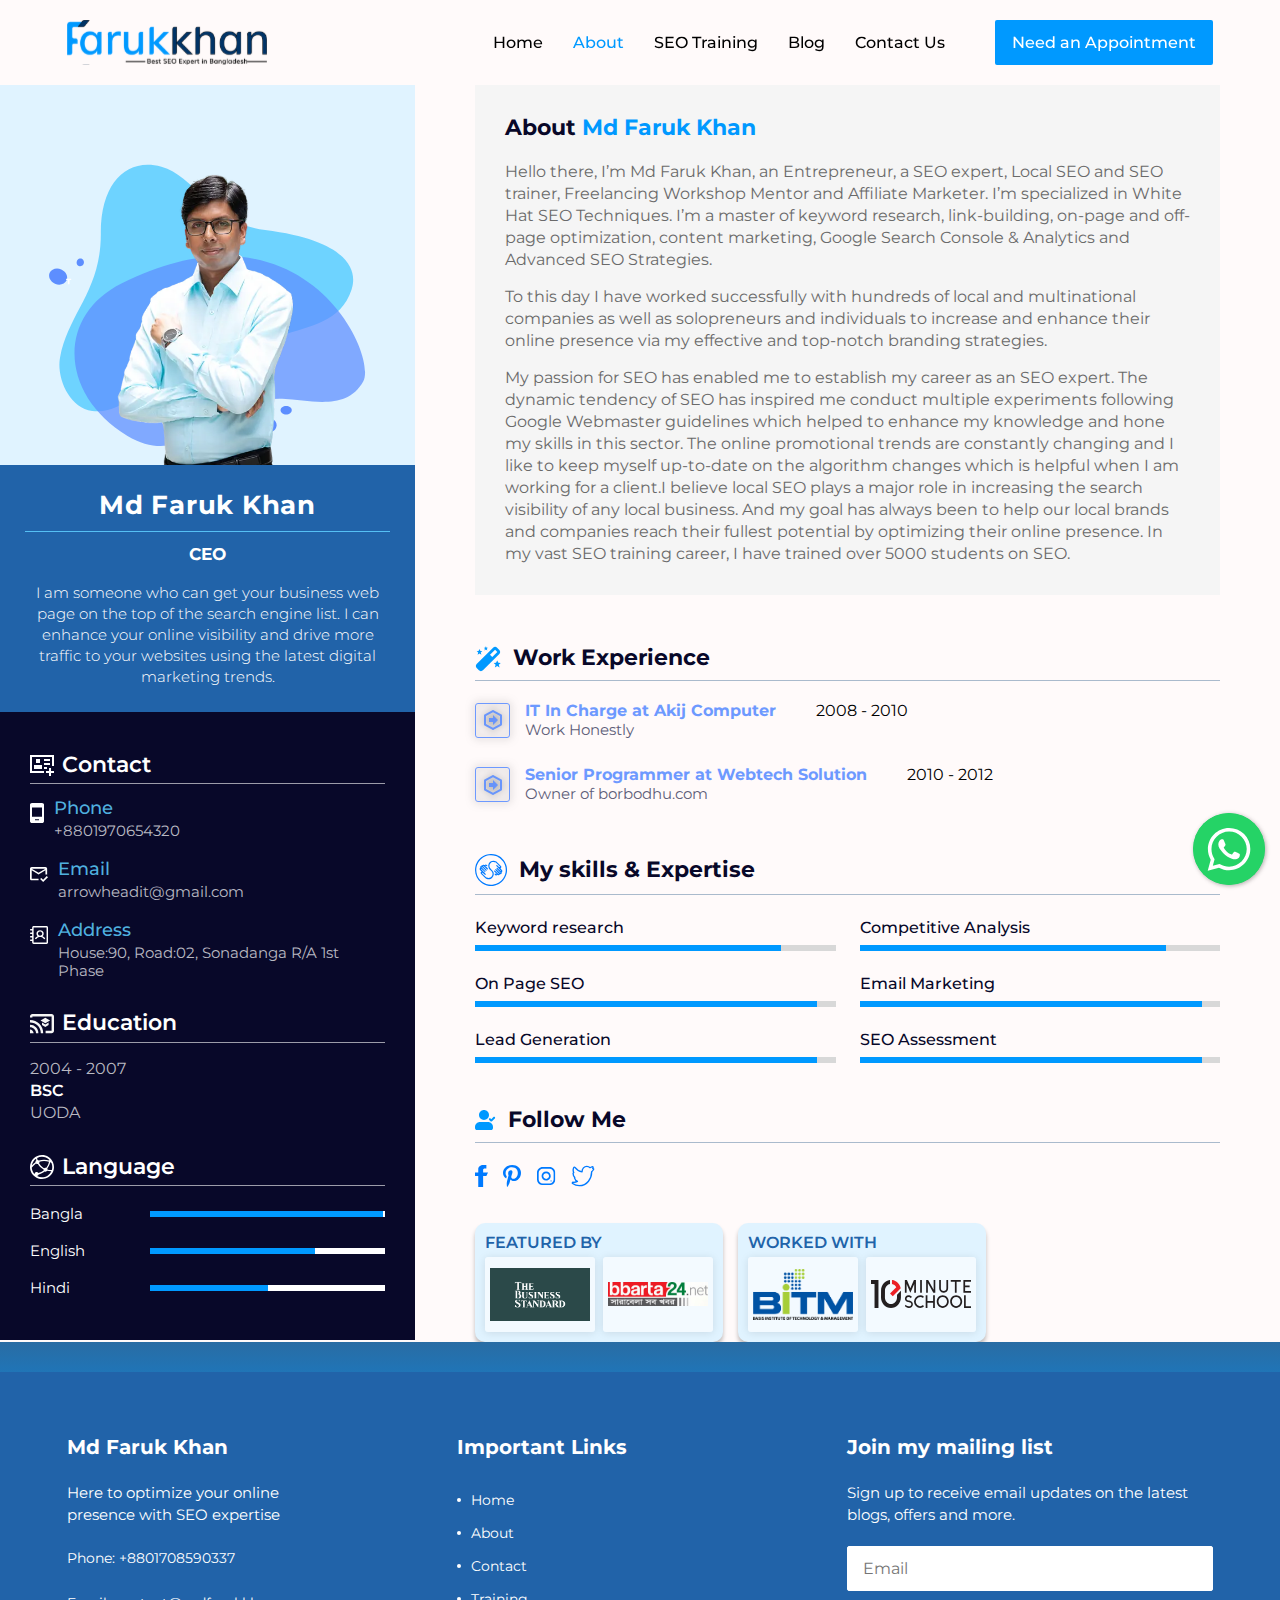
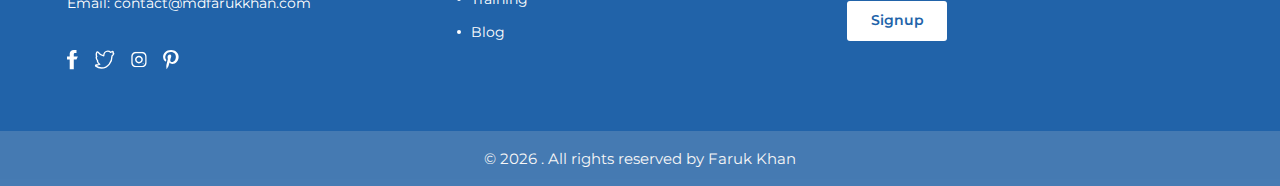
==== about.html @ cce29dbf "add new page" ====
<!DOCTYPE html>
<html lang="en">
  <head>
    <meta charset="UTF-8" />
    <meta http-equiv="X-UA-Compatible" content="IE=edge" />
    <meta name="viewport" content="width=device-width, initial-scale=1.0" />
    <title>About us</title>
    <link rel="icon" type="image/x-icon" href="assets/images/favicon.ico" />
    <link rel="stylesheet" href="assets/css/bootstrap.min.css" />
    <link rel="stylesheet" href="assets/css/slick.css" />
    <link rel="stylesheet" href="assets/css/floating-wpp.min.css" />
    <link rel="stylesheet" href="assets/css/magnific-popup.css" />
    <link rel="stylesheet" href="assets/css/style.css" />
  </head>
  <body>
    <!-- header-area  -->
    <header class="header-area header-area2">
      <div class="container">
        <div class="row align-items-center">
          <div class="col-lg-3 col-5">
            <a href="index.html" class="logo">
              <img src="assets/images/logo.svg" alt="logo" />
            </a>
          </div>
          <div class="col-lg-9 responsive-menu">
            <ul class="mainmenu d-flex align-items-center justify-content-end">
              <li>
                <a href="index.html">Home</a>
              </li>
              <li>
                <a class="active" href="about.html">About</a>
              </li>
              <li>
                <a href="training.html">SEO Training</a>
              </li>
              <li>
                <a href="blog.html">Blog</a>
              </li>
              <li>
                <a href="contact.html">Contact Us</a>
              </li>
              <li class="d-none d-lg-block">
                <a
                  class="appointment-btn"
                  data-bs-toggle="modal"
                  href="#contactForm"
                >
                  Need an Appointment</a
                >
              </li>
            </ul>
          </div>
          <div class="col-7 d-block d-lg-none text-right">
            <div class="apoinment">
              <a
                class="appointment-btn"
                data-bs-toggle="modal"
                href="#contactForm"
              >
                Appointment
              </a>
              <ul class="menu-trigger">
                <li></li>
                <li></li>
                <li></li>
              </ul>
            </div>
          </div>
        </div>
      </div>
    </header>
    <div class="about-area">
      <div class="about-sidebar">
        <div class="about-image">
          <img
            class="image"
            src="assets/images/seo-expert-md-faruk-khan.webp"
            alt="Md Faruk Khan"
          />
          <img class="shape" src="assets/images/shape/about.svg" alt="about" />
        </div>
        <div class="about-info">
          <h2 class="title">Md Faruk Khan</h2>
          <span class="dasignation">CEO</span>
          <p>
            I am someone who can get your business web page on the top of the
            search engine list. I can enhance your online visibility and drive
            more traffic to your websites using the latest digital marketing
            trends.
          </p>
        </div>
        <div class="about-information">
          <h3 class="title">
            <img src="assets/images/icons/about/contact.svg" alt="contact" />
            Contact
          </h3>
          <ul class="contact-info">
            <li>
              <span class="icon">
                <img src="assets/images/icons/about/phone.svg" alt="phone" />
              </span>
              <span class="content">
                <span class="name">Phone</span>
                <span class="value">+8801970654320</span>
              </span>
            </li>
            <li>
              <span class="icon">
                <img src="assets/images/icons/about/email.svg" alt="email" />
              </span>
              <span class="content">
                <span class="name">Email</span>
                <span class="value">arrowheadit@gmail.com</span>
              </span>
            </li>
            <li>
              <span class="icon">
                <img
                  src="assets/images/icons/about/address.svg"
                  alt="address"
                />
              </span>
              <span class="content">
                <span class="name">Address</span>
                <span class="value">
                  House:90, Road:02, Sonadanga R/A 1st Phase
                </span>
              </span>
            </li>
          </ul>
          <h3 class="title">
            <img
              src="assets/images/icons/about/education.svg"
              alt="Education"
            />
            Education
          </h3>
          <ul class="education-items">
            <li>
              <span>2004 - 2007</span>
              <span class="label">BSC</span>
              <span>UODA</span>
            </li>
          </ul>
          <h3 class="title">
            <img src="assets/images/icons/about/language.svg" alt="Language" />
            Language
          </h3>
          <ul class="language-items">
            <li>
              <span class="label">Bangla</span>
              <div class="lang-progress-wrap">
                <div class="lang-progress" style="width: 99%"></div>
              </div>
            </li>
            <li>
              <span class="label">English</span>
              <div class="lang-progress-wrap">
                <div class="lang-progress" style="width: 70%"></div>
              </div>
            </li>
            <li>
              <span class="label">Hindi</span>
              <div class="lang-progress-wrap">
                <div class="lang-progress" style="width: 50%"></div>
              </div>
            </li>
          </ul>
        </div>
      </div>
      <div class="about-container">
        <div class="about-wrapper">
          <h1 class="title"><span>About</span> Md Faruk Khan</h1>
          <p>
            Hello there, I’m Md Faruk Khan, an Entrepreneur, a SEO expert, Local
            SEO and SEO trainer, Freelancing Workshop Mentor and Affiliate
            Marketer. I’m specialized in White Hat SEO Techniques. I’m a master
            of keyword research, link-building, on-page and off-page
            optimization, content marketing, Google Search Console & Analytics
            and Advanced SEO Strategies.
          </p>
          <p>
            To this day I have worked successfully with hundreds of local and
            multinational companies as well as solopreneurs and individuals to
            increase and enhance their online presence via my effective and
            top-notch branding strategies.
          </p>
          <p>
            My passion for SEO has enabled me to establish my career as an SEO
            expert. The dynamic tendency of SEO has inspired me conduct multiple
            experiments following Google Webmaster guidelines which helped to
            enhance my knowledge and hone my skills in this sector. The online
            promotional trends are constantly changing and I like to keep myself
            up-to-date on the algorithm changes which is helpful when I am
            working for a client.I believe local SEO plays a major role in
            increasing the search visibility of any local business. And my goal
            has always been to help our local brands and companies reach their
            fullest potential by optimizing their online presence. In my vast
            SEO training career, I have trained over 5000 students on SEO.
          </p>
        </div>
        <h3 class="about-title">
          <img
            src="assets/images/icons/about/experiance.svg"
            alt="Work Experience"
            class="icon"
          />
          Work Experience
        </h3>
        <ul class="expricence-items">
          <li>
            <span class="icon">
              <img src="assets/images/icons/about/exp.svg" alt="" />
            </span>
            <div class="content">
              <h4 class="title">
                IT In Charge at Akij Computer
                <span class="period">2008 - 2010</span>
              </h4>
              <p>Work Honestly</p>
            </div>
          </li>
          <li>
            <span class="icon">
              <img src="assets/images/icons/about/exp.svg" alt="" />
            </span>
            <div class="content">
              <h4 class="title">
                Senior Programmer at Webtech Solution
                <span class="period">2010 - 2012</span>
              </h4>
              <p>Owner of borbodhu.com</p>
            </div>
          </li>
        </ul>
        <h3 class="about-title">
          <img
            src="assets/images/icons/about/skills.svg"
            alt="skills"
            class="icon"
          />
          My skills & Expertise
        </h3>
        <div class="row">
          <div class="col-md-6 col-12">
            <div class="skill-wrap">
              <span class="label">Keyword research</span>
              <div class="lang-progress-wrap">
                <div class="lang-progress" style="width: 85%"></div>
              </div>
            </div>
            <div class="skill-wrap">
              <span class="label">On Page SEO</span>
              <div class="lang-progress-wrap">
                <div class="lang-progress" style="width: 95%"></div>
              </div>
            </div>
            <div class="skill-wrap">
              <span class="label">Lead Generation</span>
              <div class="lang-progress-wrap">
                <div class="lang-progress" style="width: 95%"></div>
              </div>
            </div>
          </div>
          <div class="col-md-6 col-12">
            <div class="skill-wrap">
              <span class="label">Competitive Analysis</span>
              <div class="lang-progress-wrap">
                <div class="lang-progress" style="width: 85%"></div>
              </div>
            </div>
            <div class="skill-wrap">
              <span class="label">Email Marketing</span>
              <div class="lang-progress-wrap">
                <div class="lang-progress" style="width: 95%"></div>
              </div>
            </div>
            <div class="skill-wrap">
              <span class="label">SEO Assessment</span>
              <div class="lang-progress-wrap">
                <div class="lang-progress" style="width: 95%"></div>
              </div>
            </div>
          </div>
        </div>
        <h3 class="about-title mt-4">
          <img
            src="assets/images/icons/about/follow.svg"
            alt="Follow Me"
            class="icon"
          />
          Follow Me
        </h3>
        <ul class="follow-about">
          <li>
            <a href="#" target="_blank">
              <img
                src="assets/images/icons/about/facebook.svg"
                alt="facebook"
              />
            </a>
          </li>
          <li>
            <a href="#" target="_blank">
              <img
                src="assets/images/icons/about/pintarest.svg"
                alt="pintarest"
              />
            </a>
          </li>
          <li>
            <a href="#" target="_blank">
              <img
                src="assets/images/icons/about/instagram.svg"
                alt="instagram"
              />
            </a>
          </li>
          <li>
            <a href="#" target="_blank">
              <img src="assets/images/icons/about/twitter.svg" alt="twitter" />
            </a>
          </li>
        </ul>
        <div class="featured-wrapper">
          <div class="featured-wrap">
            <h3 class="title">Featured By</h3>
            <ul class="featured-items">
              <li>
                <a href="#" target="_blank">
                  <img src="assets/images/business.png" alt="business" />
                </a>
              </li>
              <li>
                <a href="#" target="_blank">
                  <img src="assets/images/bbarta24.png" alt="bbarta24" />
                </a>
              </li>
            </ul>
          </div>
          <div class="featured-wrap">
            <h3 class="title">Worked with</h3>
            <ul class="featured-items">
              <li>
                <a href="#" target="_blank">
                  <img src="assets/images/bitm.png" alt="bitm" />
                </a>
              </li>
              <li>
                <a href="#" target="_blank">
                  <img
                    src="assets/images/10mslogo-svg.svg"
                    alt="10 minute schools"
                  />
                </a>
              </li>
            </ul>
          </div>
        </div>
      </div>
    </div>
    <footer class="footer-area">
      <div class="footer-top-area">
        <div class="container">
          <div class="row">
            <div class="col-lg-4 col-md-6 col-12">
              <h3 class="footer-title">Md Faruk Khan</h3>
              <p class="footer-text">
                Here to optimize your online <br />
                presence with SEO expertise
              </p>
              <ul class="contact-info">
                <li><a href="tel:+8801708590337">Phone: +8801708590337</a></li>
                <li>
                  <a href="mailto:contact@mdfarukkhan.com"
                    >Email: contact@mdfarukkhan.com</a
                  >
                </li>
              </ul>
              <ul class="social-media-btns">
                <li>
                  <a href="#" target="_blank">
                    <img
                      src="assets/images/icons/facebook.svg"
                      alt="facebook"
                    />
                  </a>
                </li>
                <li>
                  <a href="#" target="_blank">
                    <img src="assets/images/icons/twitter.svg" alt="twitter" />
                  </a>
                </li>
                <li>
                  <a href="#" target="_blank">
                    <img
                      src="assets/images/icons/instagram.svg"
                      alt="instagram"
                    />
                  </a>
                </li>
                <li>
                  <a href="#" target="_blank">
                    <img
                      src="assets/images/icons/pintarest.svg"
                      alt="pintarest"
                    />
                  </a>
                </li>
              </ul>
            </div>
            <div class="col-lg-4 col-md-6 col-12">
              <h3 class="footer-title">Important Links</h3>
              <ul class="footer-menu">
                <li><a href="#">Home</a></li>
                <li><a href="#">About</a></li>
                <li><a href="#">Contact</a></li>
                <li><a href="#">Training </a></li>
                <li><a href="#"> Blog</a></li>
              </ul>
            </div>
            <div class="col-lg-4 col-md-6 col-12">
              <h3 class="footer-title">Join my mailing list</h3>
              <p class="footer-text">
                Sign up to receive email updates on the latest blogs, offers and
                more.
              </p>
              <form class="footer-form">
                <input type="text" placeholder="Email" />
                <button>signup</button>
              </form>
            </div>
          </div>
        </div>
      </div>
      <div class="footer-bottom-area">
        <div class="container">
          <p class="copyright">
            &copy;
            <script>
              document.write(new Date().getFullYear());
            </script>
            . All rights reserved by Faruk Khan
          </p>
        </div>
      </div>
    </footer>

    <div
      class="modal fade contact-modal"
      id="contactForm"
      tabindex="-1"
      aria-hidden="true"
    >
      <div class="modal-dialog modal-dialog-centered">
        <div class="modal-content">
          <h2 class="modal-title">
            <span class="title">
              <img src="assets/images/icons/contact.svg" alt="contact" />
              Contact With Me
            </span>
            <span class="modal-close">
              <img
                data-bs-dismiss="modal"
                src="assets/images/close.svg"
                alt="close"
              />
            </span>
          </h2>
          <div class="modal-body">
            <div class="row">
              <div class="col-md-6 col-12 col-xl-5">
                <div class="contact-img">
                  <img src="assets/images/contact.webp" alt="contact" />
                </div>
              </div>
              <div class="col-md-6 col-xl-7 col-12">
                <form id="contact_form">
                  <div class="row">
                    <div class="col-md-6 col-12">
                      <div class="input-style">
                        <label for="name">YOUR NAME</label>
                        <input
                          type="text"
                          placeholder="Name"
                          id="name"
                          name="name"
                        />
                      </div>
                    </div>
                    <div class="col-md-6 col-12">
                      <div class="input-style">
                        <label for="email">YOUR Email</label>
                        <input
                          type="email"
                          placeholder="Email"
                          id="email"
                          name="email"
                        />
                      </div>
                    </div>
                    <div class="col-md-6 col-12">
                      <div class="input-style">
                        <label for="phone">Phone</label>
                        <input
                          type="tel"
                          placeholder="Phone"
                          id="phone"
                          name="phone"
                        />
                      </div>
                    </div>
                    <div class="col-md-6 col-12">
                      <div class="input-style">
                        <label for="website">Website</label>
                        <input
                          type="url"
                          placeholder="Url"
                          id="website"
                          name="website"
                        />
                      </div>
                    </div>
                  </div>
                  <div class="input-style">
                    <label for="message">Message</label>
                    <textarea
                      name="message"
                      id="message"
                      cols="30"
                      rows="10"
                      placeholder="Message"
                    ></textarea>
                  </div>
                  <button class="submit-btn">
                    Send message
                    <svg
                      width="22"
                      height="22"
                      viewBox="0 0 22 22"
                      fill="none"
                      xmlns="http://www.w3.org/2000/svg"
                    >
                      <path
                        d="M4.79688 11.0786H16.9966"
                        stroke="white"
                        stroke-width="1.74281"
                        stroke-linecap="round"
                        stroke-linejoin="round"
                      />
                      <path
                        d="M10.897 4.97852L16.9968 11.0784L10.897 17.1782"
                        stroke="white"
                        stroke-width="1.74281"
                        stroke-linecap="round"
                        stroke-linejoin="round"
                      />
                    </svg>
                  </button>
                </form>
              </div>
            </div>
          </div>
        </div>
      </div>
    </div>
    <div id="myWhatsapp"></div>

    <script src="assets/js/jquery.min.js"></script>
    <script src="assets/js/bootstrap.bundle.min.js"></script>
    <script src="assets/js/slick.min.js"></script>
    <script src="assets/js/typed.min.js"></script>
    <script src="assets/js/floating-wpp.min.js"></script>
    <script src="assets/js/jquery.validate.min.js"></script>
    <script src="assets/js/magnific-popup.min.js"></script>
    <script src="assets/js/script.js"></script>
    <script>
      $("#myWhatsapp").floatingWhatsApp({
        phone: "+8801924529876",
        popupMessage: "Hello, how can we help you?",
        showPopup: true,
        position: "right",
        zIndex: 15,
      });
      $(function () {
        $(".hero-wrap .title").typed({
          strings: [
            "White Hat SEO Expert in Bangladesh",
            "Best SEO Expert in Bangladesh",
            "Organic SEO Expert in Bangladesh",
          ],
          typeSpeed: 50,
          loop: true,
          backDelay: 700,
          showCursor: false,
        });
      });
      $(".brand-active").slick({
        dots: false,
        infinite: true,
        speed: 300,
        slidesToShow: 5,
        slidesToScroll: 5,
        arrows: true,
        prevArrow:
          '<span class="arrow prev-arrow"><img src="assets/images/icons/prev.svg" alt="prev"></span>',
        nextArrow:
          '<span class="arrow next-arrow"><img src="assets/images/icons/next.svg" alt="next"> </span>',
        responsive: [
          {
            breakpoint: 1024,
            settings: {
              slidesToShow: 4,
              slidesToScroll: 4,
              infinite: true,
            },
          },
          {
            breakpoint: 600,
            settings: {
              slidesToShow: 3,
              slidesToScroll: 3,
            },
          },
          {
            breakpoint: 480,
            settings: {
              slidesToShow: 2,
              slidesToScroll: 2,
            },
          },
        ],
      });
      $(".testmonial-active").slick({
        dots: true,
        infinite: true,
        speed: 300,
        slidesToShow: 3,
        slidesToScroll: 3,
        arrows: false,
        prevArrow:
          '<span class="arrow prev-arrow"><img src="assets/images/icons/prev.svg" alt="prev"></span>',
        nextArrow:
          '<span class="arrow next-arrow"><img src="assets/images/icons/next.svg" alt="next"> </span>',
        responsive: [
          {
            breakpoint: 1024,
            settings: {
              slidesToShow: 2,
              slidesToScroll: 2,
              infinite: true,
            },
          },
          {
            breakpoint: 600,
            settings: {
              slidesToShow: 1,
              slidesToScroll: 1,
            },
          },
          {
            breakpoint: 480,
            settings: {
              slidesToShow: 1,
              slidesToScroll: 1,
            },
          },
        ],
      });
      $(".popup-video").magnificPopup({
        disableOn: 700,
        type: "iframe",
        mainClass: "mfp-fade",
        removalDelay: 160,
        preloader: false,

        fixedContentPos: false,
      });

      $("#contact_form").validate({
        errorElement: "span",
        errorClass: "error-message",
        rules: {
          phone: "required",
          name: "required",
          message: "required",
          website: {
            required: true,
            url: true,
          },
          email: {
            required: true,
            email: true,
          },
        },
        messages: {
          phone: "Phone can not be empty",
          email: "Email can not be empty",
          name: "Full Name can not be empty",
          message: "Message can not be empty",
          website: {
            required: "Url can not be empty",
            url: "Url must be valid url",
          },
        },
      });
    </script>
  </body>
</html>
---- assets/css/floating-wpp.min.css ----
.floating-wpp{position:fixed;bottom:15px;left:15px;font-size:14px;transition:bottom .2s}.floating-wpp .floating-wpp-button{position:relative;border-radius:50%;box-shadow:1px 1px 4px rgba(60,60,60,.4);transition:box-shadow .2s;cursor:pointer;overflow:hidden}.floating-wpp .floating-wpp-button img,.floating-wpp .floating-wpp-button svg{position:absolute;width:100%;height:auto;object-fit:cover;top:50%;left:50%;transform:translate3d(-50%,-50%,0);border-radius:50%}.floating-wpp:hover{bottom:17px}.floating-wpp:hover .floating-wpp-button{box-shadow:1px 2px 8px rgba(60,60,60,.4)}.floating-wpp .floating-wpp-popup{border-radius:6px;background-color:#E5DDD5;position:absolute;overflow:hidden;padding:0;box-shadow:1px 2px 8px rgba(60,60,60,.25);width:0;height:0;bottom:0;opacity:0;transition:bottom .1s ease-out,opacity .2s ease-out;transform-origin:bottom}.floating-wpp .floating-wpp-popup.active{padding:0 12px 12px;width:260px;height:auto;bottom:82px;opacity:1}.floating-wpp .floating-wpp-popup .floating-wpp-message{background-color:#fff;padding:8px;border-radius:0 5px 5px;box-shadow:1px 1px 1px rgba(0,0,0,.15);opacity:0;transition:opacity .2s}.floating-wpp .floating-wpp-popup.active .floating-wpp-message{opacity:1;transition-delay:.2s}.floating-wpp .floating-wpp-popup .floating-wpp-head{text-align:right;color:#fff;margin:0 -15px 10px;padding:6px 12px;display:flex;justify-content:space-between;cursor:pointer}.floating-wpp .floating-wpp-input-message{background-color:#fff;margin:10px -15px -15px;padding:0 15px;display:flex;align-items:center}.floating-wpp .floating-wpp-input-message textarea{border:1px solid #ccc;border-radius:4px;box-shadow:none;padding:8px;margin:10px 0;width:100%;max-width:100%;font-family:inherit;font-size:inherit;resize:none}.floating-wpp .floating-wpp-btn-send{margin-left:12px;font-size:0;cursor:pointer}
---- assets/css/style.css ----
@import"https://fonts.googleapis.com/css2?family=Montserrat:ital,wght@0,100;0,200;0,300;0,400;0,500;0,600;0,700;0,800;0,900;1,400;1,500;1,600&display=swap";body{font-size:16px;line-height:25px;color:#6a6a6a;font-family:"Montserrat",sans-serif;background:snow}body h1,body h2,body h3,body h4,body h5,body h6{color:#000;margin-top:0;margin-bottom:10px;font-family:"Montserrat",sans-serif}body p{margin-bottom:0}@media(min-width: 1280px){body .container{max-width:1170px}}body a,body button{transition:all .4s ease-in-out 0s;color:#000;text-decoration:none;font-family:"Montserrat",sans-serif}body a:hover,body button:hover{color:#09f}body ul{list-style:none;margin:0;padding:0}body img{max-width:100%}.header-area{position:fixed;left:0;top:0;width:100%;z-index:11;padding:30px 0px;transition:all .3s ease-in-out 0s}.header-area.header-area2{padding:20px 0px}@media(max-width: 767px){.header-area{padding:20px 0px}}.header-area.sticky{background:#fff;box-shadow:0px 2px 15px rgba(0,0,0,.2);padding:20px 0px}@media(max-width: 767px){.header-area.sticky{padding:15px 0px}}.mainmenu li{margin-right:30px}@media(max-width: 1200px){.mainmenu li{margin-right:25px}}.mainmenu li a:not(.appointment-btn){display:inline-block;font-size:16px;color:#000;font-weight:500}.mainmenu li a:not(.appointment-btn):hover,.mainmenu li a:not(.appointment-btn).active{color:#09f}.mainmenu li:last-child{margin-right:0}.appointment-btn{min-height:45px;display:inline-flex;align-items:center;justify-content:center;padding:5px 15px;background:#09f;color:#fff;font-weight:500;border-radius:2px;border:2px solid #09f;font-size:16px;margin-left:20px}@media(max-width: 991px){.appointment-btn{margin-left:0}}@media(max-width: 767px){.appointment-btn{font-size:12px;min-height:30px;line-height:18px;padding:5px 10px}}.appointment-btn:hover{color:#09f;background:rgba(0,0,0,0)}.hero-area{padding-top:160px;overflow:hidden;background:linear-gradient(0deg, rgba(193, 235, 254, 0.2), rgba(193, 235, 254, 0.2)),url("../images/hero.png") no-repeat center center/cover}.hero-wrap .subtitle{font-weight:700;font-size:35px}@media(max-width: 1200px){.hero-wrap .subtitle{font-size:30px}}.hero-wrap .subtitle span{display:block;font-size:25px;font-weight:500}@media(max-width: 1200px){.hero-wrap .subtitle span{font-size:20px}}.hero-wrap .title-wrap{min-height:42px;overflow:hidden;background:#09f;display:inline-flex;align-items:center;text-transform:uppercase;margin-bottom:25px}@media(max-width: 1200px){.hero-wrap .title-wrap{margin-bottom:20px;min-height:35px}}.hero-wrap .title{padding:5px 15px;letter-spacing:.03em;font-weight:600;font-size:28px;color:#fff;line-height:30px;margin:0}@media(max-width: 1200px){.hero-wrap .title{font-size:24px}}@media(max-width: 767px){.hero-wrap .title{font-size:16px;padding:5px 10px;line-height:24px}}.hero-wrap p{font-size:16px;line-height:25px;max-width:90%;margin-bottom:25px}@media(max-width: 1200px){.hero-wrap p{font-size:14px;line-height:23px;margin-bottom:20px}}.btn-style{display:inline-flex;align-items:center;justify-content:space-between;background:#09f;border-radius:10px;min-height:50px;min-width:200px;box-shadow:5px 6px 10px rgba(0,0,0,.8);position:relative;padding:10px 85px 10px 25px;overflow:hidden;font-size:20px;color:#fff;font-weight:600}.btn-style:hover{color:#fff}.btn-style img{position:absolute;right:-2px;top:-1px;height:51px;-o-object-fit:cover;object-fit:cover}.featured-wrapper{display:flex;flex-wrap:wrap}.featured-wrapper .featured-wrap{margin-right:15px}.featured-wrap{background:#e0f3ff;box-shadow:0px 4px 4px rgba(0,0,0,.25);border-radius:10px;padding:10px;margin-top:35px}@media(max-width: 1200px){.featured-wrap{margin-top:30px}}.featured-wrap .title{text-transform:uppercase;font-weight:600;font-size:16px;color:#2163a9;margin-bottom:5px}.featured-items{display:flex;align-items:center}.featured-items li{margin-right:8px}.featured-items li a{display:block;box-shadow:0px 1px 8px rgba(0,0,0,.1);background:rgba(0,0,0,0);background:rgba(255,255,255,.6);padding:5px;border-radius:3px}.featured-items li a img{width:100px;height:65px;-o-object-fit:contain;object-fit:contain}.featured-items li:last-child{margin-right:0}.hero-img{position:relative;z-index:1;text-align:right}@media(max-width: 991px){.hero-img{text-align:center}}.hero-img .hero-shape{position:absolute;max-width:unset;z-index:-1}@media(max-width: 767px){.hero-img .hero-shape{display:none}}.hero-img .hero-shape.shape1{left:-50px;top:-20px;-webkit-animation:topBottom 3s infinite alternate;animation:topBottom 3s infinite alternate}@media(max-width: 1400px){.hero-img .hero-shape.shape1{height:400px;top:0}}@media(max-width: 991px){.hero-img .hero-shape.shape1{left:60px}}.hero-img .hero-shape.shape2{bottom:45px;left:-10px;-webkit-animation:leftRight 2s infinite alternate;animation:leftRight 2s infinite alternate}@media(max-width: 1400px){.hero-img .hero-shape.shape2{height:300px}}@media(max-width: 1400px)and (max-width: 991px){.hero-img .hero-shape.shape2{left:40px}}.hero-img .hero-shape.shape3{left:-50px;top:20%}.hero-img .hero-shape.shape4{right:-10px;bottom:13%}@-webkit-keyframes topBottom{0%{transform:translateY(0)}100%{transform:translateY(-5px)}}@keyframes topBottom{0%{transform:translateY(0)}100%{transform:translateY(-15px)}}@-webkit-keyframes leftRight{0%{transform:translateX(0)}100%{transform:translateX(-15px)}}@keyframes leftRight{0%{transform:translateX(0)}100%{transform:translateX(-15px)}}.brands-area{padding:80px 0px}.section-title{text-align:center;text-transform:uppercase;font-weight:700;font-size:31px;margin-bottom:40px}@media(max-width: 991px){.section-title{margin-bottom:25px}}@media(max-width: 767px){.section-title{font-size:20px;line-height:26px}.section-title br{display:none}}.brand-wrap a{display:flex;align-items:center;border-radius:10px;min-height:155px;justify-content:center;padding:20px;flex-direction:column;position:relative;box-shadow:0px 1px 8px #d1d9e6;background:#fff}@media(max-width: 767px){.brand-wrap a{min-height:105px}}.brand-wrap a .name{position:absolute;left:50%;bottom:-15px;background:#c7e9ff;border-radius:10px;font-size:12px;display:flex;align-items:center;min-height:30px;max-width:85%;min-width:85%;transform:translateX(-50%);color:#0053a4;text-transform:uppercase;justify-content:center;font-weight:500}.brand-wrap a img{height:80px;-o-object-fit:contain;object-fit:contain}.brand-active .arrow{position:absolute;top:50%;transform:translateY(-50%);cursor:pointer}.brand-active .arrow.next-arrow{right:-50px}@media(max-width: 1200px){.brand-active .arrow.next-arrow{right:-35px}}@media(max-width: 767px){.brand-active .arrow.next-arrow{right:-10px}}.brand-active .arrow.prev-arrow{left:-50px}@media(max-width: 1200px){.brand-active .arrow.prev-arrow{left:-35px}}@media(max-width: 767px){.brand-active .arrow.prev-arrow{left:-10px}}.brand-active .slick-list{margin:0px -5px}.brand-active .slick-list .brand-wrap{padding:9px 8px 17px}.service-area{background:#f8f8f8;padding:80px 0px;position:relative;overflow:hidden;z-index:1}.service-area .service-shape{position:absolute;left:0;top:0;height:100%;z-index:-1}.service-area .service-shape2{position:absolute;z-index:-1;right:0;top:0}@media(max-width: 991px){.service-area .service-shape2{display:none}}.service-area p{text-align:center;font-size:16px;line-height:24px;margin-bottom:50px}@media(max-width: 991px){.service-area p{margin-bottom:30px}}@media(max-width: 767px){.service-area p{font-size:14px;line-height:22px}}.service-wrap{position:relative;margin-bottom:30px;display:block;min-height:235px;background:#effaff;border-radius:15px;box-shadow:0px 2px 10px rgba(0,0,0,.2)}.service-wrap .thumbnil{border-radius:15px;width:100%;display:none}.service-wrap .play{position:absolute;left:50%;top:50%;transform:translate(-50%, -50%)}.consultancy-area{padding:80px 0px;position:relative;z-index:1;overflow:hidden;background:#effaff}.consultancy-area .consultancy-shape{position:absolute;right:0;top:0;height:100%;z-index:-1}@media(max-width: 991px){.consultancy-area .consultancy-shape{display:none}}.consultancy-wrap .title{font-weight:700;font-size:31px;text-transform:uppercase;margin-bottom:25px}@media(max-width: 767px){.consultancy-wrap .title{font-size:20px;line-height:26px}}.consultancy-wrap .content{margin-bottom:30px;font-size:16px;line-height:24px}@media(max-width: 767px){.consultancy-wrap .content{font-size:14px;line-height:22px}}.consultancy-wrap .consultancy-item{margin-bottom:45px}@media(max-width: 767px){.consultancy-wrap .consultancy-item{margin-bottom:30px}}.consultancy-wrap .consultancy-item li{margin-bottom:10px;font-size:17px;line-height:20px;display:flex}@media(max-width: 767px){.consultancy-wrap .consultancy-item li{font-size:15px}}.consultancy-wrap .consultancy-item li::before{content:url("../images/icons/icon.svg");margin-right:5px;margin-top:1px}.consultancy-wrap .consultancy-item li:last-child{margin-bottom:0}@media(max-width: 991px){.consultancy-img{display:none}}.top-seo-area{padding:80px 0px;background:url("../images/shape/seo.png") no-repeat center center/cover}.top-seo-area .seo-title{font-size:24px;line-height:32px;margin-bottom:50px}@media(max-width: 767px){.top-seo-area .seo-title{font-size:18px;line-height:24px;margin-bottom:25px}}.top-seo-area .seo-title span{display:block;color:#4572c7;font-weight:600}.top-seo-area .subtitle{font-size:24px;line-height:32px;margin-bottom:20px}@media(max-width: 767px){.top-seo-area .subtitle{font-size:18px;line-height:24px}}.top-seo-area .subtitle span{color:#4572c7;font-weight:600}.top-seo-area .title{display:inline-flex;align-items:center;background:#effaff;box-shadow:0px 4px 4px #7acbff;border-radius:10px;justify-content:center;padding:10px 15px;text-transform:uppercase;color:#4572c7;font-weight:700;font-size:20px;margin-bottom:40px}.seo-wrap{text-align:center}.seo-wrap .seo-content{background:#effaff;box-shadow:0px 4px 4px rgba(0,0,0,.25);border-radius:10px;padding:20px;text-align:left;margin-top:35px}@media(max-width: 991px){.seo-wrap .seo-content{margin-bottom:30px}}.seo-wrap .seo-content p{font-size:14px;line-height:22px;margin-bottom:15px}.seo-wrap .seo-content p:last-child{margin-bottom:0}.seo-img img{width:100%}.client-area{background:#0469bc;padding:20px 0px}@media(max-width: 991px){.client-area{padding:20px 0px 50px}}@media(max-width: 991px){.client-area .client-img{text-align:center;margin-bottom:20px}}.client-wrap{text-align:center}.client-wrap img{height:65px}@media(max-width: 767px){.client-wrap img{height:35px}}.client-wrap .title{font-size:50px;margin:20px 0px 10px;color:#fff}@media(max-width: 767px){.client-wrap .title{font-size:30px}}.client-wrap .subtitle{text-transform:uppercase;margin-bottom:0;font-size:24px;color:#fff}@media(max-width: 767px){.client-wrap .subtitle{font-size:16px}}.hiring-area{padding:80px 0px}@media(max-width: 991px){.hiring-area .accordion{margin-bottom:25px}}@media(max-width: 991px){.hiring-info{margin-bottom:30px}}.hiring-info p{margin-bottom:20px;font-size:16px;line-height:24px}.hiring-wrap{margin-bottom:7px;background:#effaff;box-shadow:0px 4px 4px rgba(0,0,0,.25);border-radius:20px}.hiring-wrap div{padding:20px}.hiring-wrap div p{font-size:14px;line-height:18px;margin-bottom:15px}.hiring-wrap div p:last-child{margin-bottom:0}.hiring-wrap span{background:#2f73a0;border-radius:20px;min-height:40px;display:flex;align-items:center;font-weight:500;font-size:15px;line-height:24px;color:#fff;padding:5px 15px;cursor:pointer}.hiring-wrap span::before{content:"+";height:20px;width:20px;background:rgba(255,255,255,.7);border-radius:50%;display:flex;align-items:center;justify-content:center;color:#2f73a0;font-size:18px;margin-right:10px}.hiring-wrap span[aria-expanded=true]::before{content:"-"}.specialist-area{padding-top:80px;background:#effaff;overflow:hidden}.specialist-info li{margin-bottom:20px;font-size:15px;line-height:22px;display:flex}.specialist-info li::before{content:url("../images/icons/icon.svg");margin-right:8px;margin-top:4px}.specialist-info li:last-child{margin-bottom:0}.specialist-img{position:relative;z-index:1}.specialist-img .specialist-shape{max-width:unset;position:absolute;left:50%;transform:translateX(-50%);bottom:0;z-index:-1}.testmonial-area{padding:80px 0px}.testmonial-wrap{background:#c7e9ff;border-radius:10px;padding:25px}.testmonial-wrap .content{font-size:14px;line-height:20px;font-weight:400;color:#62618d;margin-bottom:30px}.testmonial-wrap .test-info{display:flex;align-items:center}.testmonial-wrap .test-info .test-img{display:block;height:55px;width:55px;background:#fff;border-radius:50%}.testmonial-wrap .test-info .test-content{padding-left:15px}.testmonial-wrap .test-info .test-content .name{font-size:20px;color:#0469bc;font-weight:500;margin-bottom:3px;line-height:24px}.testmonial-wrap .test-info .test-content span{font-size:14px;line-height:20px;color:#282828;display:block}.testmonial-active .slick-list{margin:0px -10px}.testmonial-active .slick-list .testmonial{padding:0px 10px}.testmonial-active .slick-dots{display:flex;align-items:center;justify-content:center;margin-top:30px}.testmonial-active .slick-dots li{margin:0px 3px}.testmonial-active .slick-dots li button{font-size:0px;border:none;background:#52ddff;height:10px;width:10px;border-radius:50%;padding:0}.testmonial-active .slick-dots li.slick-active button{background:#1458b3}.faq-area{background:#faf8f8;padding:80px 0px}.faq-title{border:3px solid #000;min-height:65px;display:flex;align-items:center;justify-content:center;font-weight:600;font-size:20px;position:relative;padding:10px 20px;margin-bottom:30px}.faq-title span{position:absolute;left:20px;font-size:30px;font-weight:700;text-transform:uppercase}@media(max-width: 767px){.faq-title span{display:none}}.faq-img{text-align:right;margin-top:30px}.faq-wrap{margin-bottom:10px;background:#fff}.faq-wrap div{padding:25px}@media(max-width: 767px){.faq-wrap div{padding:15px}}.faq-wrap div p{font-size:15px;line-height:24px;margin-bottom:0}@media(max-width: 767px){.faq-wrap div p{font-size:14px;line-height:22px}}.faq-wrap span{background:#2f73a0;min-height:55px;display:flex;align-items:center;font-size:18px;color:#fff;font-weight:600;padding:10px 15px;cursor:pointer}@media(max-width: 767px){.faq-wrap span{font-size:16px;line-height:20px}}.faq-wrap span::before{content:"+";font-size:30px;font-weight:600;margin-right:10px;transition:all .4s ease-in-out 0s}.faq-wrap span[aria-expanded=true]::before{content:"-"}.footer-top-area{background:#2163a9;padding:90px 0px 60px;position:relative}.footer-top-area::before{position:absolute;left:0;top:0;width:100%;height:30px;background:linear-gradient(180deg, rgba(47, 115, 160, 0.58) 0%, rgba(26, 210, 255, 0.1624) 100%);content:""}.footer-title{font-weight:700;font-size:20px;line-height:30px;color:#fff;margin-bottom:20px}.footer-text{font-size:15px;line-height:22px;color:#fff;margin-bottom:20px}.contact-info li{line-height:25px}.contact-info li a{color:#fff;font-size:14px;font-weight:400}.social-media-btns{display:flex;align-items:center;margin-top:25px}@media(max-width: 991px){.social-media-btns{margin-bottom:30px}}.social-media-btns li{margin-right:16px}.social-media-btns li:last-child{margin-right:0}.social-media-btns li a{display:block}@media(max-width: 991px){.footer-menu{margin-bottom:30px}}.footer-menu li{line-height:30px}.footer-menu li a{color:#fff;font-size:14px;display:inline-flex;align-items:center}.footer-menu li a::before{content:"";height:4px;width:4px;background:#fff;border-radius:50%;margin-right:10px;transition:all .4s ease-in-out 0s}.footer-menu li a:hover{opacity:.8}.footer-bottom-area{text-align:center;padding:15px 0px;font-size:15px;font-weight:400;color:#fff;background:#2163a9;position:relative}.footer-bottom-area::before{position:absolute;left:0;top:0;width:100%;height:100%;background:rgba(217,217,217,.2);content:""}.footer-form input{width:100%;height:45px;padding:5px 15px;border:1px solid #fff;background:#fff;border-radius:2px;margin-bottom:10px}.footer-form input:focus{outline:none}.footer-form button{min-height:40px;display:inline-flex;align-items:center;justify-content:center;min-width:100px;color:#09f;background:#fff;border-radius:3px;border:none;color:#2163a9;font-size:14px;font-weight:600;text-transform:capitalize;padding:4px 15px}.contact-modal .modal-dialog{max-width:1050px}.contact-modal .modal-body{padding:30px}@media(max-width: 767px){.contact-modal .modal-body{padding:20px}}.contact-modal .modal-title{display:flex;align-items:center;justify-content:space-between;background:#f7fafd;min-height:50px;padding:20px;border-radius:10px 10px 0px 0px;margin-bottom:0}.contact-modal .modal-title .title{font-size:28px;font-weight:600;text-transform:uppercase}@media(max-width: 767px){.contact-modal .modal-title .title{font-size:18px}}.contact-modal .modal-title .title img{height:30px;margin-right:8px}.contact-modal .modal-title .modal-close{min-height:30px;min-width:30px;display:flex;align-items:center;justify-content:center;border:2.5px solid #09f;padding:6px;cursor:pointer}@media(max-width: 767px){.contact-img{margin-bottom:20px}}.input-style{margin-bottom:20px}.input-style label{display:block;text-transform:uppercase;margin-bottom:5px;color:#000;font-weight:500;font-size:14px;line-height:18px}.input-style input,.input-style textarea{height:50px;width:100%;background:#fdfefe;border:1.5px solid #dadada;box-shadow:0px 4px 4px rgba(0,153,255,.1);border-radius:5px;padding:4px 15px;color:#000;transition:all .4s ease-in-out 0s;font-size:14px}.input-style input.error-message,.input-style textarea.error-message{border-color:red}.input-style input:focus,.input-style textarea:focus{outline:none;border-color:#09f}.input-style textarea{height:130px;padding-top:5px}.input-style span.error-message{font-size:14px;color:red}.submit-btn{min-height:45px;min-width:120px;display:inline-flex;align-items:center;justify-content:center;font-size:14px;text-transform:uppercase;color:#fff;border:2px solid #09f;padding:10px 20px;background:#09f;font-weight:600;border-radius:5px}.submit-btn svg{margin-left:8px}.submit-btn path{transition:all .4s ease-in-out 0s}.submit-btn:hover{background:rgba(0,0,0,0);color:#09f}.submit-btn:hover path{stroke:#09f}@media(max-width: 991px){.apoinment{display:flex;align-items:center;justify-content:flex-end}.apoinment .menu-trigger{margin-left:25px;cursor:pointer}}@media(max-width: 991px)and (max-width: 767px){.apoinment .menu-trigger{margin-left:15px}}@media(max-width: 991px){.apoinment .menu-trigger li{height:2px;width:25px;background:#000;margin-bottom:4px}.apoinment .menu-trigger li:last-child{margin-bottom:0}}@media(max-width: 991px){.responsive-menu{position:absolute;left:0;top:100%;width:100%;padding:20px;background:#fff;border-top:2px solid #09f;box-shadow:0px 4px 20px rgba(0,0,0,.2);visibility:hidden;opacity:0;transform:scaleY(0);transform-origin:top;transition:all .4s ease-in-out 0s}.responsive-menu.active{visibility:visible;opacity:1;transform:scaleY(1)}.responsive-menu .mainmenu{display:block !important}.responsive-menu .mainmenu li{line-height:35px;margin:0}}.about-area{display:flex;flex-wrap:wrap;padding-top:85px}.about-area .about-sidebar{width:415px}@media(max-width: 991px){.about-area .about-sidebar{width:100%}}.about-area .about-container{width:calc(100% - 415px)}@media(max-width: 991px){.about-area .about-container{width:100%}}.about-image{background:#e0f3ff;text-align:center;padding-top:85px;position:relative;z-index:1}.about-image .image{width:200px}.about-image .shape{position:absolute;left:50%;bottom:0;transform:translateX(-50%);z-index:-1}.about-info{padding:25px;text-align:center;background:#2163a9}.about-info .title{font-size:26px;letter-spacing:.75px;font-weight:700;padding-bottom:10px;margin-bottom:10px;border-bottom:1px solid rgba(93,206,255,.87);color:#fff}.about-info .dasignation{display:block;font-weight:700;font-size:17px;color:#fff;margin-bottom:15px}.about-info p{font-size:15px;line-height:21px;font-weight:300;color:#fff}.about-information{background:#080829;padding:40px 30px}.about-information .title{display:flex;align-items:center;color:#fff;font-weight:600;font-size:22px;padding-bottom:5px;border-bottom:1px solid rgba(255,255,255,.6);margin-bottom:15px}.about-information .title img{margin-right:8px}.contact-info{margin-bottom:30px}.contact-info li{display:flex;margin-bottom:20px}.contact-info li .content{padding-left:10px}.contact-info li .content span{display:block;line-height:18px;color:#b9b9c2;font-size:15px}.contact-info li .content span.name{font-size:18px;font-weight:500;color:rgba(93,206,255,.87);margin-bottom:5px}.education-items{margin-bottom:30px}.education-items li{margin-bottom:20px}.education-items li span{display:block;font-size:16px;line-height:22px;color:#b9b9c2}.education-items li span.label{color:#fff;font-weight:600}.education-items li:last-child{margin-bottom:0}.lang-progress-wrap{width:100%;height:6px;background:#d8d8d8;position:relative}.lang-progress-wrap .lang-progress{position:absolute;left:0;top:0;height:100%;background:#09f}.language-items li{display:flex;align-items:center;margin-bottom:12px}.language-items li:last-child{margin-bottom:0}.language-items li .label{width:120px;font-size:15px;color:#fff}.language-items li .lang-progress-wrap{width:calc(100% - 120px);background:#fff}.about-container{padding:0px 60px}@media(max-width: 991px){.about-container{padding:30px 15px}}.about-wrapper{background:#f5f5f5;padding:30px;margin-bottom:50px}.about-wrapper .title{font-size:22px;margin-bottom:20px;font-weight:700;color:#09f}.about-wrapper .title span{color:#080829}.about-wrapper p{font-size:16px;line-height:22px;margin-bottom:15px}.about-wrapper p:last-child{margin-bottom:0}.about-title{display:flex;align-items:center;font-weight:700;font-size:22px;color:#080829;padding-bottom:8px;border-bottom:1px solid #aabacc;margin-bottom:20px}.about-title img{margin-right:12px}.expricence-items{margin-bottom:50px}.expricence-items li{display:flex;align-items:center;margin-bottom:25px}.expricence-items li:last-child{margin-bottom:0}.expricence-items li .icon{border:1px solid #6d99ff;filter:drop-shadow(0px 0px 4px #6a6a6a);border-radius:3px;height:35px;width:35px;display:flex;align-items:center;justify-content:center}.expricence-items li .content{padding-left:15px}.expricence-items li .content .title{font-weight:700;font-size:16px;color:#6d99ff;margin-bottom:0px}.expricence-items li .content .title span{font-weight:400;color:#000;margin-left:35px}.expricence-items li .content p{color:#5e5e79;font-size:15px;line-height:20px;margin-bottom:0}.skill-wrap{margin-bottom:20px}.skill-wrap .label{display:block;color:#080829;font-size:16px;font-weight:500;margin-bottom:5px}.follow-about{display:flex;align-items:center}.follow-about li{margin-right:15px}
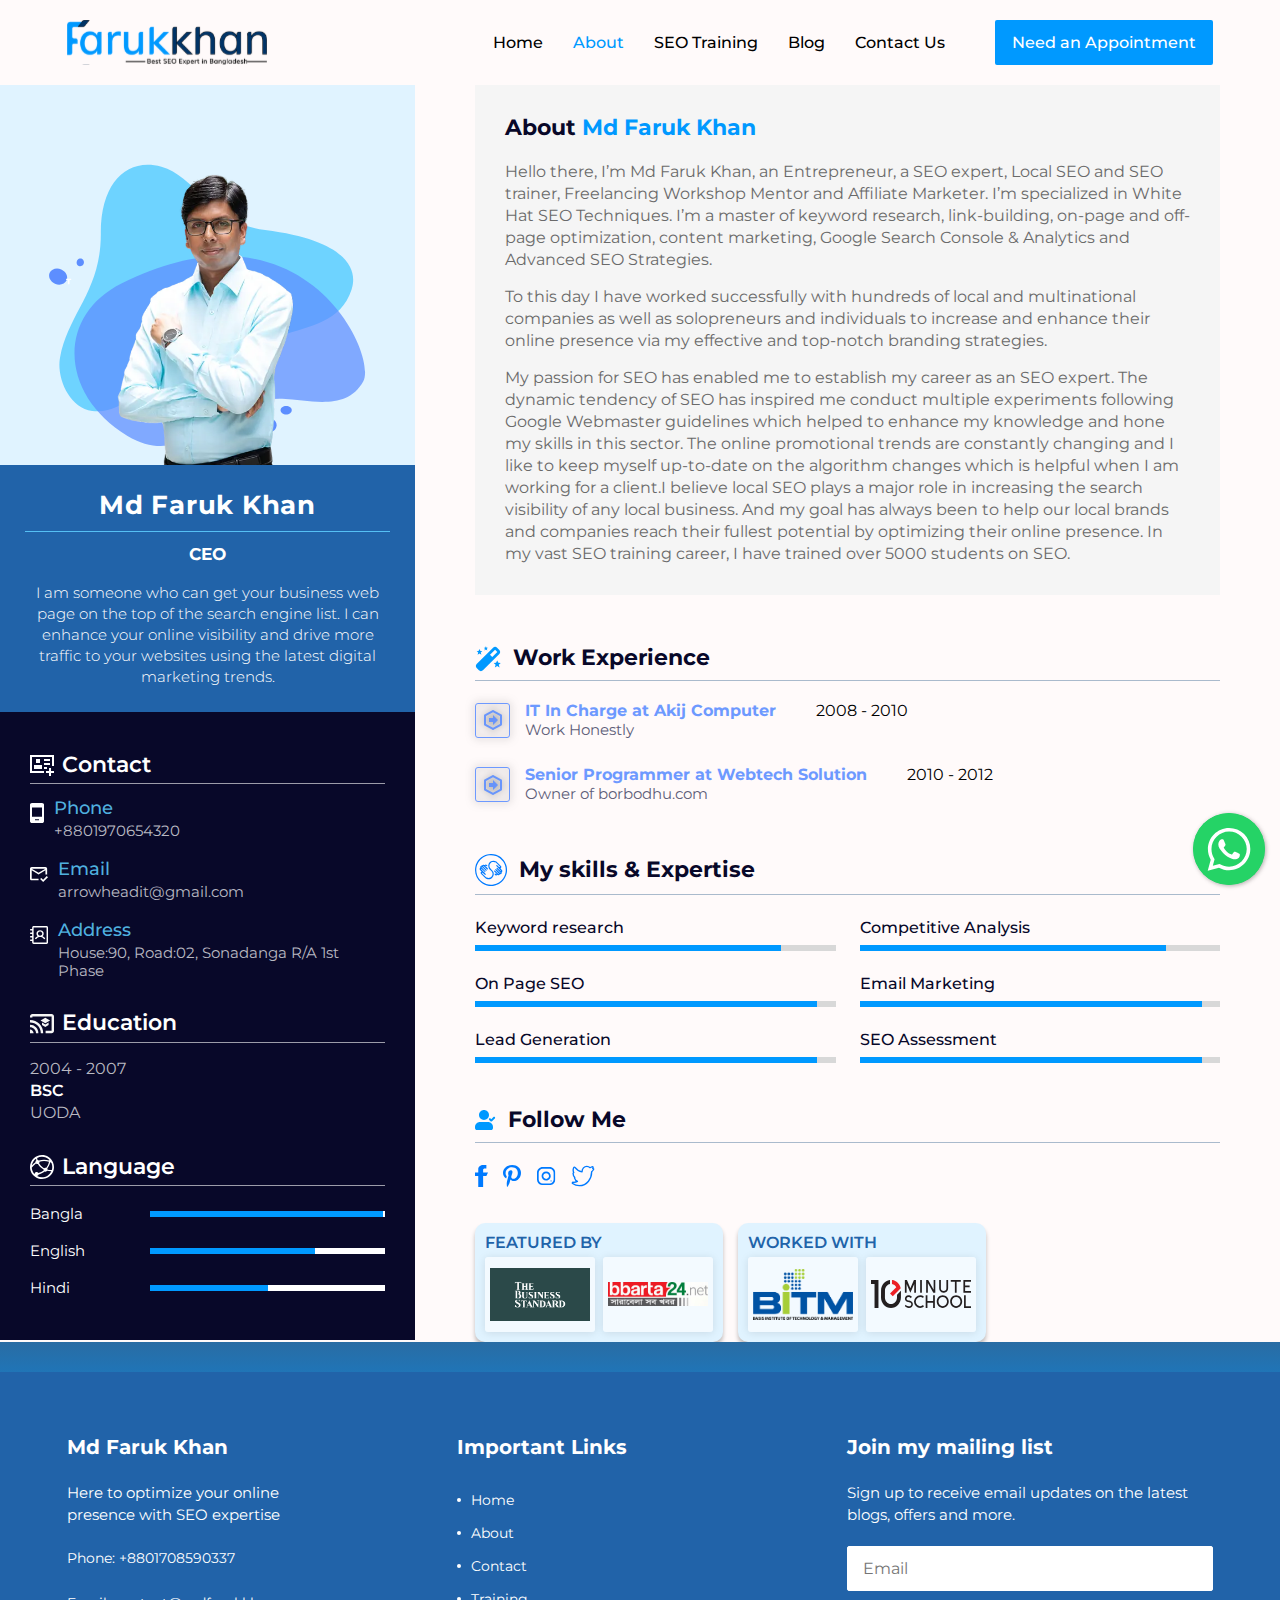
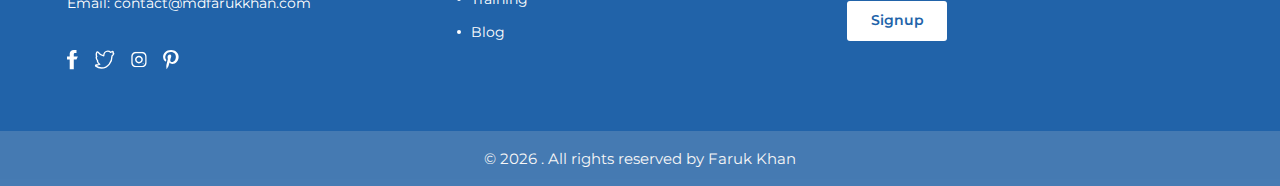
==== commit 2bcff5a4: "add new page design" ====
--- a/about.html
+++ b/about.html
@@ -582,99 +582,10 @@
         position: "right",
         zIndex: 15,
       });
-      $(function () {
-        $(".hero-wrap .title").typed({
-          strings: [
-            "White Hat SEO Expert in Bangladesh",
-            "Best SEO Expert in Bangladesh",
-            "Organic SEO Expert in Bangladesh",
-          ],
-          typeSpeed: 50,
-          loop: true,
-          backDelay: 700,
-          showCursor: false,
-        });
-      });
-      $(".brand-active").slick({
-        dots: false,
-        infinite: true,
-        speed: 300,
-        slidesToShow: 5,
-        slidesToScroll: 5,
-        arrows: true,
-        prevArrow:
-          '<span class="arrow prev-arrow"><img src="assets/images/icons/prev.svg" alt="prev"></span>',
-        nextArrow:
-          '<span class="arrow next-arrow"><img src="assets/images/icons/next.svg" alt="next"> </span>',
-        responsive: [
-          {
-            breakpoint: 1024,
-            settings: {
-              slidesToShow: 4,
-              slidesToScroll: 4,
-              infinite: true,
-            },
-          },
-          {
-            breakpoint: 600,
-            settings: {
-              slidesToShow: 3,
-              slidesToScroll: 3,
-            },
-          },
-          {
-            breakpoint: 480,
-            settings: {
-              slidesToShow: 2,
-              slidesToScroll: 2,
-            },
-          },
-        ],
-      });
-      $(".testmonial-active").slick({
-        dots: true,
-        infinite: true,
-        speed: 300,
-        slidesToShow: 3,
-        slidesToScroll: 3,
-        arrows: false,
-        prevArrow:
-          '<span class="arrow prev-arrow"><img src="assets/images/icons/prev.svg" alt="prev"></span>',
-        nextArrow:
-          '<span class="arrow next-arrow"><img src="assets/images/icons/next.svg" alt="next"> </span>',
-        responsive: [
-          {
-            breakpoint: 1024,
-            settings: {
-              slidesToShow: 2,
-              slidesToScroll: 2,
-              infinite: true,
-            },
-          },
-          {
-            breakpoint: 600,
-            settings: {
-              slidesToShow: 1,
-              slidesToScroll: 1,
-            },
-          },
-          {
-            breakpoint: 480,
-            settings: {
-              slidesToShow: 1,
-              slidesToScroll: 1,
-            },
-          },
-        ],
-      });
+
       $(".popup-video").magnificPopup({
-        disableOn: 700,
         type: "iframe",
         mainClass: "mfp-fade",
-        removalDelay: 160,
-        preloader: false,
-
-        fixedContentPos: false,
       });
 
       $("#contact_form").validate({
--- a/assets/css/style.css
+++ b/assets/css/style.css
@@ -1 +1 @@
-@import"https://fonts.googleapis.com/css2?family=Montserrat:ital,wght@0,100;0,200;0,300;0,400;0,500;0,600;0,700;0,800;0,900;1,400;1,500;1,600&display=swap";body{font-size:16px;line-height:25px;color:#6a6a6a;font-family:"Montserrat",sans-serif;background:snow}body h1,body h2,body h3,body h4,body h5,body h6{color:#000;margin-top:0;margin-bottom:10px;font-family:"Montserrat",sans-serif}body p{margin-bottom:0}@media(min-width: 1280px){body .container{max-width:1170px}}body a,body button{transition:all .4s ease-in-out 0s;color:#000;text-decoration:none;font-family:"Montserrat",sans-serif}body a:hover,body button:hover{color:#09f}body ul{list-style:none;margin:0;padding:0}body img{max-width:100%}.header-area{position:fixed;left:0;top:0;width:100%;z-index:11;padding:30px 0px;transition:all .3s ease-in-out 0s}.header-area.header-area2{padding:20px 0px}@media(max-width: 767px){.header-area{padding:20px 0px}}.header-area.sticky{background:#fff;box-shadow:0px 2px 15px rgba(0,0,0,.2);padding:20px 0px}@media(max-width: 767px){.header-area.sticky{padding:15px 0px}}.mainmenu li{margin-right:30px}@media(max-width: 1200px){.mainmenu li{margin-right:25px}}.mainmenu li a:not(.appointment-btn){display:inline-block;font-size:16px;color:#000;font-weight:500}.mainmenu li a:not(.appointment-btn):hover,.mainmenu li a:not(.appointment-btn).active{color:#09f}.mainmenu li:last-child{margin-right:0}.appointment-btn{min-height:45px;display:inline-flex;align-items:center;justify-content:center;padding:5px 15px;background:#09f;color:#fff;font-weight:500;border-radius:2px;border:2px solid #09f;font-size:16px;margin-left:20px}@media(max-width: 991px){.appointment-btn{margin-left:0}}@media(max-width: 767px){.appointment-btn{font-size:12px;min-height:30px;line-height:18px;padding:5px 10px}}.appointment-btn:hover{color:#09f;background:rgba(0,0,0,0)}.hero-area{padding-top:160px;overflow:hidden;background:linear-gradient(0deg, rgba(193, 235, 254, 0.2), rgba(193, 235, 254, 0.2)),url("../images/hero.png") no-repeat center center/cover}.hero-wrap .subtitle{font-weight:700;font-size:35px}@media(max-width: 1200px){.hero-wrap .subtitle{font-size:30px}}.hero-wrap .subtitle span{display:block;font-size:25px;font-weight:500}@media(max-width: 1200px){.hero-wrap .subtitle span{font-size:20px}}.hero-wrap .title-wrap{min-height:42px;overflow:hidden;background:#09f;display:inline-flex;align-items:center;text-transform:uppercase;margin-bottom:25px}@media(max-width: 1200px){.hero-wrap .title-wrap{margin-bottom:20px;min-height:35px}}.hero-wrap .title{padding:5px 15px;letter-spacing:.03em;font-weight:600;font-size:28px;color:#fff;line-height:30px;margin:0}@media(max-width: 1200px){.hero-wrap .title{font-size:24px}}@media(max-width: 767px){.hero-wrap .title{font-size:16px;padding:5px 10px;line-height:24px}}.hero-wrap p{font-size:16px;line-height:25px;max-width:90%;margin-bottom:25px}@media(max-width: 1200px){.hero-wrap p{font-size:14px;line-height:23px;margin-bottom:20px}}.btn-style{display:inline-flex;align-items:center;justify-content:space-between;background:#09f;border-radius:10px;min-height:50px;min-width:200px;box-shadow:5px 6px 10px rgba(0,0,0,.8);position:relative;padding:10px 85px 10px 25px;overflow:hidden;font-size:20px;color:#fff;font-weight:600}.btn-style:hover{color:#fff}.btn-style img{position:absolute;right:-2px;top:-1px;height:51px;-o-object-fit:cover;object-fit:cover}.featured-wrapper{display:flex;flex-wrap:wrap}.featured-wrapper .featured-wrap{margin-right:15px}.featured-wrap{background:#e0f3ff;box-shadow:0px 4px 4px rgba(0,0,0,.25);border-radius:10px;padding:10px;margin-top:35px}@media(max-width: 1200px){.featured-wrap{margin-top:30px}}.featured-wrap .title{text-transform:uppercase;font-weight:600;font-size:16px;color:#2163a9;margin-bottom:5px}.featured-items{display:flex;align-items:center}.featured-items li{margin-right:8px}.featured-items li a{display:block;box-shadow:0px 1px 8px rgba(0,0,0,.1);background:rgba(0,0,0,0);background:rgba(255,255,255,.6);padding:5px;border-radius:3px}.featured-items li a img{width:100px;height:65px;-o-object-fit:contain;object-fit:contain}.featured-items li:last-child{margin-right:0}.hero-img{position:relative;z-index:1;text-align:right}@media(max-width: 991px){.hero-img{text-align:center}}.hero-img .hero-shape{position:absolute;max-width:unset;z-index:-1}@media(max-width: 767px){.hero-img .hero-shape{display:none}}.hero-img .hero-shape.shape1{left:-50px;top:-20px;-webkit-animation:topBottom 3s infinite alternate;animation:topBottom 3s infinite alternate}@media(max-width: 1400px){.hero-img .hero-shape.shape1{height:400px;top:0}}@media(max-width: 991px){.hero-img .hero-shape.shape1{left:60px}}.hero-img .hero-shape.shape2{bottom:45px;left:-10px;-webkit-animation:leftRight 2s infinite alternate;animation:leftRight 2s infinite alternate}@media(max-width: 1400px){.hero-img .hero-shape.shape2{height:300px}}@media(max-width: 1400px)and (max-width: 991px){.hero-img .hero-shape.shape2{left:40px}}.hero-img .hero-shape.shape3{left:-50px;top:20%}.hero-img .hero-shape.shape4{right:-10px;bottom:13%}@-webkit-keyframes topBottom{0%{transform:translateY(0)}100%{transform:translateY(-5px)}}@keyframes topBottom{0%{transform:translateY(0)}100%{transform:translateY(-15px)}}@-webkit-keyframes leftRight{0%{transform:translateX(0)}100%{transform:translateX(-15px)}}@keyframes leftRight{0%{transform:translateX(0)}100%{transform:translateX(-15px)}}.brands-area{padding:80px 0px}.section-title{text-align:center;text-transform:uppercase;font-weight:700;font-size:31px;margin-bottom:40px}@media(max-width: 991px){.section-title{margin-bottom:25px}}@media(max-width: 767px){.section-title{font-size:20px;line-height:26px}.section-title br{display:none}}.brand-wrap a{display:flex;align-items:center;border-radius:10px;min-height:155px;justify-content:center;padding:20px;flex-direction:column;position:relative;box-shadow:0px 1px 8px #d1d9e6;background:#fff}@media(max-width: 767px){.brand-wrap a{min-height:105px}}.brand-wrap a .name{position:absolute;left:50%;bottom:-15px;background:#c7e9ff;border-radius:10px;font-size:12px;display:flex;align-items:center;min-height:30px;max-width:85%;min-width:85%;transform:translateX(-50%);color:#0053a4;text-transform:uppercase;justify-content:center;font-weight:500}.brand-wrap a img{height:80px;-o-object-fit:contain;object-fit:contain}.brand-active .arrow{position:absolute;top:50%;transform:translateY(-50%);cursor:pointer}.brand-active .arrow.next-arrow{right:-50px}@media(max-width: 1200px){.brand-active .arrow.next-arrow{right:-35px}}@media(max-width: 767px){.brand-active .arrow.next-arrow{right:-10px}}.brand-active .arrow.prev-arrow{left:-50px}@media(max-width: 1200px){.brand-active .arrow.prev-arrow{left:-35px}}@media(max-width: 767px){.brand-active .arrow.prev-arrow{left:-10px}}.brand-active .slick-list{margin:0px -5px}.brand-active .slick-list .brand-wrap{padding:9px 8px 17px}.service-area{background:#f8f8f8;padding:80px 0px;position:relative;overflow:hidden;z-index:1}.service-area .service-shape{position:absolute;left:0;top:0;height:100%;z-index:-1}.service-area .service-shape2{position:absolute;z-index:-1;right:0;top:0}@media(max-width: 991px){.service-area .service-shape2{display:none}}.service-area p{text-align:center;font-size:16px;line-height:24px;margin-bottom:50px}@media(max-width: 991px){.service-area p{margin-bottom:30px}}@media(max-width: 767px){.service-area p{font-size:14px;line-height:22px}}.service-wrap{position:relative;margin-bottom:30px;display:block;min-height:235px;background:#effaff;border-radius:15px;box-shadow:0px 2px 10px rgba(0,0,0,.2)}.service-wrap .thumbnil{border-radius:15px;width:100%;display:none}.service-wrap .play{position:absolute;left:50%;top:50%;transform:translate(-50%, -50%)}.consultancy-area{padding:80px 0px;position:relative;z-index:1;overflow:hidden;background:#effaff}.consultancy-area .consultancy-shape{position:absolute;right:0;top:0;height:100%;z-index:-1}@media(max-width: 991px){.consultancy-area .consultancy-shape{display:none}}.consultancy-wrap .title{font-weight:700;font-size:31px;text-transform:uppercase;margin-bottom:25px}@media(max-width: 767px){.consultancy-wrap .title{font-size:20px;line-height:26px}}.consultancy-wrap .content{margin-bottom:30px;font-size:16px;line-height:24px}@media(max-width: 767px){.consultancy-wrap .content{font-size:14px;line-height:22px}}.consultancy-wrap .consultancy-item{margin-bottom:45px}@media(max-width: 767px){.consultancy-wrap .consultancy-item{margin-bottom:30px}}.consultancy-wrap .consultancy-item li{margin-bottom:10px;font-size:17px;line-height:20px;display:flex}@media(max-width: 767px){.consultancy-wrap .consultancy-item li{font-size:15px}}.consultancy-wrap .consultancy-item li::before{content:url("../images/icons/icon.svg");margin-right:5px;margin-top:1px}.consultancy-wrap .consultancy-item li:last-child{margin-bottom:0}@media(max-width: 991px){.consultancy-img{display:none}}.top-seo-area{padding:80px 0px;background:url("../images/shape/seo.png") no-repeat center center/cover}.top-seo-area .seo-title{font-size:24px;line-height:32px;margin-bottom:50px}@media(max-width: 767px){.top-seo-area .seo-title{font-size:18px;line-height:24px;margin-bottom:25px}}.top-seo-area .seo-title span{display:block;color:#4572c7;font-weight:600}.top-seo-area .subtitle{font-size:24px;line-height:32px;margin-bottom:20px}@media(max-width: 767px){.top-seo-area .subtitle{font-size:18px;line-height:24px}}.top-seo-area .subtitle span{color:#4572c7;font-weight:600}.top-seo-area .title{display:inline-flex;align-items:center;background:#effaff;box-shadow:0px 4px 4px #7acbff;border-radius:10px;justify-content:center;padding:10px 15px;text-transform:uppercase;color:#4572c7;font-weight:700;font-size:20px;margin-bottom:40px}.seo-wrap{text-align:center}.seo-wrap .seo-content{background:#effaff;box-shadow:0px 4px 4px rgba(0,0,0,.25);border-radius:10px;padding:20px;text-align:left;margin-top:35px}@media(max-width: 991px){.seo-wrap .seo-content{margin-bottom:30px}}.seo-wrap .seo-content p{font-size:14px;line-height:22px;margin-bottom:15px}.seo-wrap .seo-content p:last-child{margin-bottom:0}.seo-img img{width:100%}.client-area{background:#0469bc;padding:20px 0px}@media(max-width: 991px){.client-area{padding:20px 0px 50px}}@media(max-width: 991px){.client-area .client-img{text-align:center;margin-bottom:20px}}.client-wrap{text-align:center}.client-wrap img{height:65px}@media(max-width: 767px){.client-wrap img{height:35px}}.client-wrap .title{font-size:50px;margin:20px 0px 10px;color:#fff}@media(max-width: 767px){.client-wrap .title{font-size:30px}}.client-wrap .subtitle{text-transform:uppercase;margin-bottom:0;font-size:24px;color:#fff}@media(max-width: 767px){.client-wrap .subtitle{font-size:16px}}.hiring-area{padding:80px 0px}@media(max-width: 991px){.hiring-area .accordion{margin-bottom:25px}}@media(max-width: 991px){.hiring-info{margin-bottom:30px}}.hiring-info p{margin-bottom:20px;font-size:16px;line-height:24px}.hiring-wrap{margin-bottom:7px;background:#effaff;box-shadow:0px 4px 4px rgba(0,0,0,.25);border-radius:20px}.hiring-wrap div{padding:20px}.hiring-wrap div p{font-size:14px;line-height:18px;margin-bottom:15px}.hiring-wrap div p:last-child{margin-bottom:0}.hiring-wrap span{background:#2f73a0;border-radius:20px;min-height:40px;display:flex;align-items:center;font-weight:500;font-size:15px;line-height:24px;color:#fff;padding:5px 15px;cursor:pointer}.hiring-wrap span::before{content:"+";height:20px;width:20px;background:rgba(255,255,255,.7);border-radius:50%;display:flex;align-items:center;justify-content:center;color:#2f73a0;font-size:18px;margin-right:10px}.hiring-wrap span[aria-expanded=true]::before{content:"-"}.specialist-area{padding-top:80px;background:#effaff;overflow:hidden}.specialist-info li{margin-bottom:20px;font-size:15px;line-height:22px;display:flex}.specialist-info li::before{content:url("../images/icons/icon.svg");margin-right:8px;margin-top:4px}.specialist-info li:last-child{margin-bottom:0}.specialist-img{position:relative;z-index:1}.specialist-img .specialist-shape{max-width:unset;position:absolute;left:50%;transform:translateX(-50%);bottom:0;z-index:-1}.testmonial-area{padding:80px 0px}.testmonial-wrap{background:#c7e9ff;border-radius:10px;padding:25px}.testmonial-wrap .content{font-size:14px;line-height:20px;font-weight:400;color:#62618d;margin-bottom:30px}.testmonial-wrap .test-info{display:flex;align-items:center}.testmonial-wrap .test-info .test-img{display:block;height:55px;width:55px;background:#fff;border-radius:50%}.testmonial-wrap .test-info .test-content{padding-left:15px}.testmonial-wrap .test-info .test-content .name{font-size:20px;color:#0469bc;font-weight:500;margin-bottom:3px;line-height:24px}.testmonial-wrap .test-info .test-content span{font-size:14px;line-height:20px;color:#282828;display:block}.testmonial-active .slick-list{margin:0px -10px}.testmonial-active .slick-list .testmonial{padding:0px 10px}.testmonial-active .slick-dots{display:flex;align-items:center;justify-content:center;margin-top:30px}.testmonial-active .slick-dots li{margin:0px 3px}.testmonial-active .slick-dots li button{font-size:0px;border:none;background:#52ddff;height:10px;width:10px;border-radius:50%;padding:0}.testmonial-active .slick-dots li.slick-active button{background:#1458b3}.faq-area{background:#faf8f8;padding:80px 0px}.faq-title{border:3px solid #000;min-height:65px;display:flex;align-items:center;justify-content:center;font-weight:600;font-size:20px;position:relative;padding:10px 20px;margin-bottom:30px}.faq-title span{position:absolute;left:20px;font-size:30px;font-weight:700;text-transform:uppercase}@media(max-width: 767px){.faq-title span{display:none}}.faq-img{text-align:right;margin-top:30px}.faq-wrap{margin-bottom:10px;background:#fff}.faq-wrap div{padding:25px}@media(max-width: 767px){.faq-wrap div{padding:15px}}.faq-wrap div p{font-size:15px;line-height:24px;margin-bottom:0}@media(max-width: 767px){.faq-wrap div p{font-size:14px;line-height:22px}}.faq-wrap span{background:#2f73a0;min-height:55px;display:flex;align-items:center;font-size:18px;color:#fff;font-weight:600;padding:10px 15px;cursor:pointer}@media(max-width: 767px){.faq-wrap span{font-size:16px;line-height:20px}}.faq-wrap span::before{content:"+";font-size:30px;font-weight:600;margin-right:10px;transition:all .4s ease-in-out 0s}.faq-wrap span[aria-expanded=true]::before{content:"-"}.footer-top-area{background:#2163a9;padding:90px 0px 60px;position:relative}.footer-top-area::before{position:absolute;left:0;top:0;width:100%;height:30px;background:linear-gradient(180deg, rgba(47, 115, 160, 0.58) 0%, rgba(26, 210, 255, 0.1624) 100%);content:""}.footer-title{font-weight:700;font-size:20px;line-height:30px;color:#fff;margin-bottom:20px}.footer-text{font-size:15px;line-height:22px;color:#fff;margin-bottom:20px}.contact-info li{line-height:25px}.contact-info li a{color:#fff;font-size:14px;font-weight:400}.social-media-btns{display:flex;align-items:center;margin-top:25px}@media(max-width: 991px){.social-media-btns{margin-bottom:30px}}.social-media-btns li{margin-right:16px}.social-media-btns li:last-child{margin-right:0}.social-media-btns li a{display:block}@media(max-width: 991px){.footer-menu{margin-bottom:30px}}.footer-menu li{line-height:30px}.footer-menu li a{color:#fff;font-size:14px;display:inline-flex;align-items:center}.footer-menu li a::before{content:"";height:4px;width:4px;background:#fff;border-radius:50%;margin-right:10px;transition:all .4s ease-in-out 0s}.footer-menu li a:hover{opacity:.8}.footer-bottom-area{text-align:center;padding:15px 0px;font-size:15px;font-weight:400;color:#fff;background:#2163a9;position:relative}.footer-bottom-area::before{position:absolute;left:0;top:0;width:100%;height:100%;background:rgba(217,217,217,.2);content:""}.footer-form input{width:100%;height:45px;padding:5px 15px;border:1px solid #fff;background:#fff;border-radius:2px;margin-bottom:10px}.footer-form input:focus{outline:none}.footer-form button{min-height:40px;display:inline-flex;align-items:center;justify-content:center;min-width:100px;color:#09f;background:#fff;border-radius:3px;border:none;color:#2163a9;font-size:14px;font-weight:600;text-transform:capitalize;padding:4px 15px}.contact-modal .modal-dialog{max-width:1050px}.contact-modal .modal-body{padding:30px}@media(max-width: 767px){.contact-modal .modal-body{padding:20px}}.contact-modal .modal-title{display:flex;align-items:center;justify-content:space-between;background:#f7fafd;min-height:50px;padding:20px;border-radius:10px 10px 0px 0px;margin-bottom:0}.contact-modal .modal-title .title{font-size:28px;font-weight:600;text-transform:uppercase}@media(max-width: 767px){.contact-modal .modal-title .title{font-size:18px}}.contact-modal .modal-title .title img{height:30px;margin-right:8px}.contact-modal .modal-title .modal-close{min-height:30px;min-width:30px;display:flex;align-items:center;justify-content:center;border:2.5px solid #09f;padding:6px;cursor:pointer}@media(max-width: 767px){.contact-img{margin-bottom:20px}}.input-style{margin-bottom:20px}.input-style label{display:block;text-transform:uppercase;margin-bottom:5px;color:#000;font-weight:500;font-size:14px;line-height:18px}.input-style input,.input-style textarea{height:50px;width:100%;background:#fdfefe;border:1.5px solid #dadada;box-shadow:0px 4px 4px rgba(0,153,255,.1);border-radius:5px;padding:4px 15px;color:#000;transition:all .4s ease-in-out 0s;font-size:14px}.input-style input.error-message,.input-style textarea.error-message{border-color:red}.input-style input:focus,.input-style textarea:focus{outline:none;border-color:#09f}.input-style textarea{height:130px;padding-top:5px}.input-style span.error-message{font-size:14px;color:red}.submit-btn{min-height:45px;min-width:120px;display:inline-flex;align-items:center;justify-content:center;font-size:14px;text-transform:uppercase;color:#fff;border:2px solid #09f;padding:10px 20px;background:#09f;font-weight:600;border-radius:5px}.submit-btn svg{margin-left:8px}.submit-btn path{transition:all .4s ease-in-out 0s}.submit-btn:hover{background:rgba(0,0,0,0);color:#09f}.submit-btn:hover path{stroke:#09f}@media(max-width: 991px){.apoinment{display:flex;align-items:center;justify-content:flex-end}.apoinment .menu-trigger{margin-left:25px;cursor:pointer}}@media(max-width: 991px)and (max-width: 767px){.apoinment .menu-trigger{margin-left:15px}}@media(max-width: 991px){.apoinment .menu-trigger li{height:2px;width:25px;background:#000;margin-bottom:4px}.apoinment .menu-trigger li:last-child{margin-bottom:0}}@media(max-width: 991px){.responsive-menu{position:absolute;left:0;top:100%;width:100%;padding:20px;background:#fff;border-top:2px solid #09f;box-shadow:0px 4px 20px rgba(0,0,0,.2);visibility:hidden;opacity:0;transform:scaleY(0);transform-origin:top;transition:all .4s ease-in-out 0s}.responsive-menu.active{visibility:visible;opacity:1;transform:scaleY(1)}.responsive-menu .mainmenu{display:block !important}.responsive-menu .mainmenu li{line-height:35px;margin:0}}.about-area{display:flex;flex-wrap:wrap;padding-top:85px}.about-area .about-sidebar{width:415px}@media(max-width: 991px){.about-area .about-sidebar{width:100%}}.about-area .about-container{width:calc(100% - 415px)}@media(max-width: 991px){.about-area .about-container{width:100%}}.about-image{background:#e0f3ff;text-align:center;padding-top:85px;position:relative;z-index:1}.about-image .image{width:200px}.about-image .shape{position:absolute;left:50%;bottom:0;transform:translateX(-50%);z-index:-1}.about-info{padding:25px;text-align:center;background:#2163a9}.about-info .title{font-size:26px;letter-spacing:.75px;font-weight:700;padding-bottom:10px;margin-bottom:10px;border-bottom:1px solid rgba(93,206,255,.87);color:#fff}.about-info .dasignation{display:block;font-weight:700;font-size:17px;color:#fff;margin-bottom:15px}.about-info p{font-size:15px;line-height:21px;font-weight:300;color:#fff}.about-information{background:#080829;padding:40px 30px}.about-information .title{display:flex;align-items:center;color:#fff;font-weight:600;font-size:22px;padding-bottom:5px;border-bottom:1px solid rgba(255,255,255,.6);margin-bottom:15px}.about-information .title img{margin-right:8px}.contact-info{margin-bottom:30px}.contact-info li{display:flex;margin-bottom:20px}.contact-info li .content{padding-left:10px}.contact-info li .content span{display:block;line-height:18px;color:#b9b9c2;font-size:15px}.contact-info li .content span.name{font-size:18px;font-weight:500;color:rgba(93,206,255,.87);margin-bottom:5px}.education-items{margin-bottom:30px}.education-items li{margin-bottom:20px}.education-items li span{display:block;font-size:16px;line-height:22px;color:#b9b9c2}.education-items li span.label{color:#fff;font-weight:600}.education-items li:last-child{margin-bottom:0}.lang-progress-wrap{width:100%;height:6px;background:#d8d8d8;position:relative}.lang-progress-wrap .lang-progress{position:absolute;left:0;top:0;height:100%;background:#09f}.language-items li{display:flex;align-items:center;margin-bottom:12px}.language-items li:last-child{margin-bottom:0}.language-items li .label{width:120px;font-size:15px;color:#fff}.language-items li .lang-progress-wrap{width:calc(100% - 120px);background:#fff}.about-container{padding:0px 60px}@media(max-width: 991px){.about-container{padding:30px 15px}}.about-wrapper{background:#f5f5f5;padding:30px;margin-bottom:50px}.about-wrapper .title{font-size:22px;margin-bottom:20px;font-weight:700;color:#09f}.about-wrapper .title span{color:#080829}.about-wrapper p{font-size:16px;line-height:22px;margin-bottom:15px}.about-wrapper p:last-child{margin-bottom:0}.about-title{display:flex;align-items:center;font-weight:700;font-size:22px;color:#080829;padding-bottom:8px;border-bottom:1px solid #aabacc;margin-bottom:20px}.about-title img{margin-right:12px}.expricence-items{margin-bottom:50px}.expricence-items li{display:flex;align-items:center;margin-bottom:25px}.expricence-items li:last-child{margin-bottom:0}.expricence-items li .icon{border:1px solid #6d99ff;filter:drop-shadow(0px 0px 4px #6a6a6a);border-radius:3px;height:35px;width:35px;display:flex;align-items:center;justify-content:center}.expricence-items li .content{padding-left:15px}.expricence-items li .content .title{font-weight:700;font-size:16px;color:#6d99ff;margin-bottom:0px}.expricence-items li .content .title span{font-weight:400;color:#000;margin-left:35px}.expricence-items li .content p{color:#5e5e79;font-size:15px;line-height:20px;margin-bottom:0}.skill-wrap{margin-bottom:20px}.skill-wrap .label{display:block;color:#080829;font-size:16px;font-weight:500;margin-bottom:5px}.follow-about{display:flex;align-items:center}.follow-about li{margin-right:15px}+@import"https://fonts.googleapis.com/css2?family=Montserrat:ital,wght@0,100;0,200;0,300;0,400;0,500;0,600;0,700;0,800;0,900;1,400;1,500;1,600&display=swap";body{font-size:16px;line-height:25px;color:#6a6a6a;font-family:"Montserrat",sans-serif;background:snow}body h1,body h2,body h3,body h4,body h5,body h6{color:#000;margin-top:0;margin-bottom:10px;font-family:"Montserrat",sans-serif}body p{margin-bottom:0}@media(min-width: 1280px){body .container{max-width:1170px}}body a,body button{transition:all .4s ease-in-out 0s;color:#000;text-decoration:none;font-family:"Montserrat",sans-serif}body a:hover,body button:hover{color:#09f}body ul{list-style:none;margin:0;padding:0}body img{max-width:100%}.header-area{position:fixed;left:0;top:0;width:100%;z-index:11;padding:30px 0px;transition:all .3s ease-in-out 0s}.header-area.header-area2{padding:20px 0px;background:snow}@media(max-width: 767px){.header-area{padding:20px 0px}}.header-area.sticky{background:#fff;box-shadow:0px 2px 15px rgba(0,0,0,.2);padding:20px 0px}@media(max-width: 767px){.header-area.sticky{padding:15px 0px}}.mainmenu li{margin-right:30px}@media(max-width: 1200px){.mainmenu li{margin-right:25px}}.mainmenu li a:not(.appointment-btn){display:inline-block;font-size:16px;color:#000;font-weight:500}.mainmenu li a:not(.appointment-btn):hover,.mainmenu li a:not(.appointment-btn).active{color:#09f}.mainmenu li:last-child{margin-right:0}.appointment-btn{min-height:45px;display:inline-flex;align-items:center;justify-content:center;padding:5px 15px;background:#09f;color:#fff;font-weight:500;border-radius:2px;border:2px solid #09f;font-size:16px;margin-left:20px}@media(max-width: 991px){.appointment-btn{margin-left:0}}@media(max-width: 767px){.appointment-btn{font-size:12px;min-height:30px;line-height:18px;padding:5px 10px}}.appointment-btn:hover{color:#09f;background:rgba(0,0,0,0)}.hero-area{padding-top:160px;overflow:hidden;background:linear-gradient(0deg, rgba(193, 235, 254, 0.2), rgba(193, 235, 254, 0.2)),url("../images/hero.png") no-repeat center center/cover}.hero-wrap .subtitle{font-weight:700;font-size:35px}@media(max-width: 1200px){.hero-wrap .subtitle{font-size:30px}}.hero-wrap .subtitle span{display:block;font-size:25px;font-weight:500}@media(max-width: 1200px){.hero-wrap .subtitle span{font-size:20px}}.hero-wrap .title-wrap{min-height:42px;overflow:hidden;background:#09f;display:inline-flex;align-items:center;text-transform:uppercase;margin-bottom:25px}@media(max-width: 1200px){.hero-wrap .title-wrap{margin-bottom:20px;min-height:35px}}.hero-wrap .title{padding:5px 15px;letter-spacing:.03em;font-weight:600;font-size:28px;color:#fff;line-height:30px;margin:0}@media(max-width: 1200px){.hero-wrap .title{font-size:24px}}@media(max-width: 767px){.hero-wrap .title{font-size:16px;padding:5px 10px;line-height:24px}}.hero-wrap p{font-size:16px;line-height:25px;max-width:90%;margin-bottom:25px}@media(max-width: 1200px){.hero-wrap p{font-size:14px;line-height:22px;margin-bottom:20px;max-width:100%}}.btn-style{display:inline-flex;align-items:center;justify-content:space-between;background:#09f;border-radius:10px;min-height:50px;min-width:200px;box-shadow:5px 6px 10px rgba(0,0,0,.8);position:relative;padding:10px 85px 10px 25px;overflow:hidden;font-size:20px;color:#fff;font-weight:600}.btn-style:hover{color:#fff}.btn-style img{position:absolute;right:-2px;top:-1px;height:51px;-o-object-fit:cover;object-fit:cover}.featured-wrapper{display:flex;flex-wrap:wrap}.featured-wrapper .featured-wrap{margin-right:15px}.featured-wrap{background:#e0f3ff;box-shadow:0px 4px 4px rgba(0,0,0,.25);border-radius:10px;padding:10px;margin-top:35px}@media(max-width: 1200px){.featured-wrap{margin-top:30px}}.featured-wrap .title{text-transform:uppercase;font-weight:600;font-size:16px;color:#2163a9;margin-bottom:5px}.featured-items{display:flex;align-items:center}.featured-items li{margin-right:8px}.featured-items li a{display:block;box-shadow:0px 1px 8px rgba(0,0,0,.1);background:rgba(0,0,0,0);background:rgba(255,255,255,.6);padding:5px;border-radius:3px}.featured-items li a img{width:100px;height:65px;-o-object-fit:contain;object-fit:contain}.featured-items li:last-child{margin-right:0}.hero-img{position:relative;z-index:1;text-align:right}@media(max-width: 991px){.hero-img{text-align:center}}.hero-img .hero-shape{position:absolute;max-width:unset;z-index:-1}@media(max-width: 767px){.hero-img .hero-shape{display:none}}.hero-img .hero-shape.shape1{left:-50px;top:-20px;-webkit-animation:topBottom 3s infinite alternate;animation:topBottom 3s infinite alternate}@media(max-width: 1400px){.hero-img .hero-shape.shape1{height:400px;top:0}}@media(max-width: 991px){.hero-img .hero-shape.shape1{left:60px}}.hero-img .hero-shape.shape2{bottom:45px;left:-10px;-webkit-animation:leftRight 2s infinite alternate;animation:leftRight 2s infinite alternate}@media(max-width: 1400px){.hero-img .hero-shape.shape2{height:300px}}@media(max-width: 1400px)and (max-width: 991px){.hero-img .hero-shape.shape2{left:40px}}.hero-img .hero-shape.shape3{left:-50px;top:20%}.hero-img .hero-shape.shape4{right:-10px;bottom:13%}@-webkit-keyframes topBottom{0%{transform:translateY(0)}100%{transform:translateY(-5px)}}@keyframes topBottom{0%{transform:translateY(0)}100%{transform:translateY(-15px)}}@-webkit-keyframes leftRight{0%{transform:translateX(0)}100%{transform:translateX(-15px)}}@keyframes leftRight{0%{transform:translateX(0)}100%{transform:translateX(-15px)}}.brands-area{padding:80px 0px}.section-title{text-align:center;text-transform:uppercase;font-weight:700;font-size:31px;margin-bottom:40px}@media(max-width: 991px){.section-title{margin-bottom:25px}}@media(max-width: 767px){.section-title{font-size:20px;line-height:26px}.section-title br{display:none}}.brand-wrap a{display:flex;align-items:center;border-radius:10px;min-height:155px;justify-content:center;padding:20px;flex-direction:column;position:relative;box-shadow:0px 1px 8px #d1d9e6;background:#fff}@media(max-width: 767px){.brand-wrap a{min-height:105px}}.brand-wrap a .name{position:absolute;left:50%;bottom:-15px;background:#c7e9ff;border-radius:10px;font-size:12px;display:flex;align-items:center;min-height:30px;max-width:85%;min-width:85%;transform:translateX(-50%);color:#0053a4;text-transform:uppercase;justify-content:center;font-weight:500}.brand-wrap a img{height:80px;-o-object-fit:contain;object-fit:contain}.brand-active .arrow{position:absolute;top:50%;transform:translateY(-50%);cursor:pointer;z-index:10}.brand-active .arrow.next-arrow{right:-50px}@media(max-width: 1200px){.brand-active .arrow.next-arrow{right:-35px}}@media(max-width: 767px){.brand-active .arrow.next-arrow{right:-10px}}.brand-active .arrow.prev-arrow{left:-50px}@media(max-width: 1200px){.brand-active .arrow.prev-arrow{left:-35px}}@media(max-width: 767px){.brand-active .arrow.prev-arrow{left:-10px}}.brand-active .slick-list{margin:0px -5px}.brand-active .slick-list .brand-wrap{padding:9px 8px 17px}.service-area{background:#f8f8f8;padding:80px 0px;position:relative;overflow:hidden;z-index:1}.service-area .service-shape{position:absolute;left:0;top:0;height:100%;z-index:-1}.service-area .service-shape2{position:absolute;z-index:-1;right:0;top:0}@media(max-width: 991px){.service-area .service-shape2{display:none}}.service-area p{text-align:center;font-size:16px;line-height:24px;margin-bottom:50px}@media(max-width: 991px){.service-area p{margin-bottom:30px}}@media(max-width: 767px){.service-area p{font-size:14px;line-height:22px}}.service-wrap{position:relative;margin-bottom:30px;display:block;min-height:235px;background:#effaff;border-radius:15px;box-shadow:0px 2px 10px rgba(0,0,0,.2)}.service-wrap .thumbnil{border-radius:15px;width:100%;display:none}.service-wrap .play{position:absolute;left:50%;top:50%;transform:translate(-50%, -50%)}.consultancy-area{padding:80px 0px;position:relative;z-index:1;overflow:hidden;background:#effaff}.consultancy-area .consultancy-shape{position:absolute;right:0;top:0;height:100%;z-index:-1}@media(max-width: 991px){.consultancy-area .consultancy-shape{display:none}}.consultancy-wrap .title{font-weight:700;font-size:31px;text-transform:uppercase;margin-bottom:25px}@media(max-width: 767px){.consultancy-wrap .title{font-size:20px;line-height:26px}}.consultancy-wrap .content{margin-bottom:30px;font-size:16px;line-height:24px}@media(max-width: 767px){.consultancy-wrap .content{font-size:14px;line-height:22px}}.consultancy-wrap .consultancy-item{margin-bottom:45px}@media(max-width: 767px){.consultancy-wrap .consultancy-item{margin-bottom:30px}}.consultancy-wrap .consultancy-item li{margin-bottom:10px;font-size:17px;line-height:20px;display:flex}@media(max-width: 767px){.consultancy-wrap .consultancy-item li{font-size:15px}}.consultancy-wrap .consultancy-item li::before{content:url("../images/icons/icon.svg");margin-right:5px;margin-top:1px}.consultancy-wrap .consultancy-item li:last-child{margin-bottom:0}@media(max-width: 991px){.consultancy-img{display:none}}.top-seo-area{padding:80px 0px;background:url("../images/shape/seo.png") no-repeat center center/cover}.top-seo-area .seo-title{font-size:24px;line-height:32px;margin-bottom:50px}@media(max-width: 767px){.top-seo-area .seo-title{font-size:18px;line-height:24px;margin-bottom:25px}}.top-seo-area .seo-title span{display:block;color:#4572c7;font-weight:600}.top-seo-area .subtitle{font-size:24px;line-height:32px;margin-bottom:20px}@media(max-width: 767px){.top-seo-area .subtitle{font-size:18px;line-height:24px}}.top-seo-area .subtitle span{color:#4572c7;font-weight:600}.top-seo-area .title{display:inline-flex;align-items:center;background:#effaff;box-shadow:0px 4px 4px #7acbff;border-radius:10px;justify-content:center;padding:10px 15px;text-transform:uppercase;color:#4572c7;font-weight:700;font-size:20px;margin-bottom:40px}.seo-wrap{text-align:center}.seo-wrap .seo-content{background:#effaff;box-shadow:0px 4px 4px rgba(0,0,0,.25);border-radius:10px;padding:20px;text-align:left;margin-top:35px}@media(max-width: 991px){.seo-wrap .seo-content{margin-bottom:30px}}.seo-wrap .seo-content p{font-size:14px;line-height:22px;margin-bottom:15px}.seo-wrap .seo-content p:last-child{margin-bottom:0}.seo-img img{width:100%}.client-area{background:#0469bc;padding:20px 0px}@media(max-width: 991px){.client-area{padding:20px 0px 50px}}@media(max-width: 991px){.client-area .client-img{text-align:center;margin-bottom:20px}}.client-wrap{text-align:center}.client-wrap img{height:65px}@media(max-width: 767px){.client-wrap img{height:35px}}.client-wrap .title{font-size:50px;margin:20px 0px 10px;color:#fff}@media(max-width: 767px){.client-wrap .title{font-size:30px}}.client-wrap .subtitle{text-transform:uppercase;margin-bottom:0;font-size:24px;color:#fff}@media(max-width: 767px){.client-wrap .subtitle{font-size:16px}}.hiring-area{padding:80px 0px}@media(max-width: 991px){.hiring-area .accordion{margin-bottom:25px}}@media(max-width: 991px){.hiring-info{margin-bottom:30px}}.hiring-info p{margin-bottom:20px;font-size:16px;line-height:24px}.hiring-wrap{margin-bottom:7px;background:#effaff;box-shadow:0px 4px 4px rgba(0,0,0,.25);border-radius:20px}.hiring-wrap div{padding:20px}.hiring-wrap div p{font-size:14px;line-height:18px;margin-bottom:15px}.hiring-wrap div p:last-child{margin-bottom:0}.hiring-wrap span{background:#2f73a0;border-radius:20px;min-height:40px;display:flex;align-items:center;font-weight:500;font-size:15px;line-height:24px;color:#fff;padding:5px 15px;cursor:pointer}.hiring-wrap span::before{content:"+";height:20px;width:20px;background:rgba(255,255,255,.7);border-radius:50%;display:flex;align-items:center;justify-content:center;color:#2f73a0;font-size:18px;margin-right:10px}.hiring-wrap span[aria-expanded=true]::before{content:"-"}.specialist-area{padding-top:80px;background:#effaff;overflow:hidden}.specialist-info li{margin-bottom:20px;font-size:15px;line-height:22px;display:flex}.specialist-info li::before{content:url("../images/icons/icon.svg");margin-right:8px;margin-top:4px}.specialist-info li:last-child{margin-bottom:0}.specialist-img{position:relative;z-index:1}.specialist-img .specialist-shape{max-width:unset;position:absolute;left:50%;transform:translateX(-50%);bottom:0;z-index:-1}.testmonial-area{padding:80px 0px}.testmonial-wrap{background:#c7e9ff;border-radius:10px;padding:25px}.testmonial-wrap .content{font-size:14px;line-height:20px;font-weight:400;color:#62618d;margin-bottom:30px}.testmonial-wrap .test-info{display:flex;align-items:center}.testmonial-wrap .test-info .test-img{display:block;height:55px;width:55px;background:#fff;border-radius:50%}.testmonial-wrap .test-info .test-content{padding-left:15px}.testmonial-wrap .test-info .test-content .name{font-size:20px;color:#0469bc;font-weight:500;margin-bottom:3px;line-height:24px}.testmonial-wrap .test-info .test-content span{font-size:14px;line-height:20px;color:#282828;display:block}.testmonial-active .slick-list{margin:0px -10px}.testmonial-active .slick-list .testmonial{padding:0px 10px}.testmonial-active .slick-dots{display:flex;align-items:center;justify-content:center;margin-top:30px}.testmonial-active .slick-dots li{margin:0px 3px}.testmonial-active .slick-dots li button{font-size:0px;border:none;background:#52ddff;height:10px;width:10px;border-radius:50%;padding:0}.testmonial-active .slick-dots li.slick-active button{background:#1458b3}.faq-area{background:#faf8f8;padding:80px 0px}.faq-title{border:3px solid #000;min-height:65px;display:flex;align-items:center;justify-content:center;font-weight:600;font-size:20px;position:relative;padding:10px 20px;margin-bottom:30px}.faq-title span{position:absolute;left:20px;font-size:30px;font-weight:700;text-transform:uppercase}@media(max-width: 767px){.faq-title span{display:none}}.faq-img{text-align:right;margin-top:30px}.faq-wrap{margin-bottom:10px;background:#fff}.faq-wrap div{padding:25px}@media(max-width: 767px){.faq-wrap div{padding:15px}}.faq-wrap div p{font-size:15px;line-height:24px;margin-bottom:0}@media(max-width: 767px){.faq-wrap div p{font-size:14px;line-height:22px}}.faq-wrap span{background:#2f73a0;min-height:55px;display:flex;align-items:center;font-size:18px;color:#fff;font-weight:600;padding:10px 15px;cursor:pointer}@media(max-width: 767px){.faq-wrap span{font-size:16px;line-height:20px}}.faq-wrap span::before{content:"+";font-size:30px;font-weight:600;margin-right:10px;transition:all .4s ease-in-out 0s}.faq-wrap span[aria-expanded=true]::before{content:"-"}.footer-top-area{background:#2163a9;padding:90px 0px 60px;position:relative}.footer-top-area::before{position:absolute;left:0;top:0;width:100%;height:30px;background:linear-gradient(180deg, rgba(47, 115, 160, 0.58) 0%, rgba(26, 210, 255, 0.1624) 100%);content:""}.footer-title{font-weight:700;font-size:20px;line-height:30px;color:#fff;margin-bottom:20px}.footer-text{font-size:15px;line-height:22px;color:#fff;margin-bottom:20px}.contact-info li{line-height:25px}.contact-info li a{color:#fff;font-size:14px;font-weight:400}.social-media-btns{display:flex;align-items:center;margin-top:25px}@media(max-width: 991px){.social-media-btns{margin-bottom:30px}}.social-media-btns li{margin-right:16px}.social-media-btns li:last-child{margin-right:0}.social-media-btns li a{display:block}@media(max-width: 991px){.footer-menu{margin-bottom:30px}}.footer-menu li{line-height:30px}.footer-menu li a{color:#fff;font-size:14px;display:inline-flex;align-items:center}.footer-menu li a::before{content:"";height:4px;width:4px;background:#fff;border-radius:50%;margin-right:10px;transition:all .4s ease-in-out 0s}.footer-menu li a:hover{opacity:.8}.footer-bottom-area{text-align:center;padding:15px 0px;font-size:15px;font-weight:400;color:#fff;background:#2163a9;position:relative}.footer-bottom-area::before{position:absolute;left:0;top:0;width:100%;height:100%;background:rgba(217,217,217,.2);content:""}.footer-form input{width:100%;height:45px;padding:5px 15px;border:1px solid #fff;background:#fff;border-radius:2px;margin-bottom:10px}.footer-form input:focus{outline:none}.footer-form button{min-height:40px;display:inline-flex;align-items:center;justify-content:center;min-width:100px;color:#09f;background:#fff;border-radius:3px;border:none;color:#2163a9;font-size:14px;font-weight:600;text-transform:capitalize;padding:4px 15px}.contact-modal .modal-dialog{max-width:1050px}.contact-modal .modal-body{padding:30px}@media(max-width: 767px){.contact-modal .modal-body{padding:20px}}.contact-modal .modal-title{display:flex;align-items:center;justify-content:space-between;background:#f7fafd;min-height:50px;padding:20px;border-radius:10px 10px 0px 0px;margin-bottom:0}.contact-modal .modal-title .title{font-size:28px;font-weight:600;text-transform:uppercase}@media(max-width: 767px){.contact-modal .modal-title .title{font-size:18px}}.contact-modal .modal-title .title img{height:30px;margin-right:8px}.contact-modal .modal-title .modal-close{min-height:30px;min-width:30px;display:flex;align-items:center;justify-content:center;border:2.5px solid #09f;padding:6px;cursor:pointer}@media(max-width: 767px){.contact-img{margin-bottom:20px}}.input-style{margin-bottom:20px}.input-style label{display:block;text-transform:uppercase;margin-bottom:5px;color:#000;font-weight:500;font-size:14px;line-height:18px}.input-style input,.input-style textarea{height:50px;width:100%;background:#fdfefe;border:1.5px solid #dadada;box-shadow:0px 4px 4px rgba(0,153,255,.1);border-radius:5px;padding:4px 15px;color:#000;transition:all .4s ease-in-out 0s;font-size:14px}.input-style input.error-message,.input-style textarea.error-message{border-color:red}.input-style input:focus,.input-style textarea:focus{outline:none;border-color:#09f}.input-style textarea{height:130px;padding-top:5px}.input-style span.error-message{font-size:14px;color:red}.submit-btn{min-height:45px;min-width:120px;display:inline-flex;align-items:center;justify-content:center;font-size:14px;text-transform:uppercase;color:#fff;border:2px solid #09f;padding:10px 20px;background:#09f;font-weight:600;border-radius:5px}.submit-btn svg{margin-left:8px}.submit-btn path{transition:all .4s ease-in-out 0s}.submit-btn:hover{background:rgba(0,0,0,0);color:#09f}.submit-btn:hover path{stroke:#09f}@media(max-width: 991px){.apoinment{display:flex;align-items:center;justify-content:flex-end}.apoinment .menu-trigger{margin-left:25px;cursor:pointer}}@media(max-width: 991px)and (max-width: 767px){.apoinment .menu-trigger{margin-left:15px}}@media(max-width: 991px){.apoinment .menu-trigger li{height:2px;width:25px;background:#000;margin-bottom:4px}.apoinment .menu-trigger li:last-child{margin-bottom:0}}@media(max-width: 991px){.responsive-menu{position:absolute;left:0;top:100%;width:100%;padding:20px;background:#fff;border-top:2px solid #09f;box-shadow:0px 4px 20px rgba(0,0,0,.2);visibility:hidden;opacity:0;transform:scaleY(0);transform-origin:top;transition:all .4s ease-in-out 0s}.responsive-menu.active{visibility:visible;opacity:1;transform:scaleY(1)}.responsive-menu .mainmenu{display:block !important}.responsive-menu .mainmenu li{line-height:35px;margin:0}}.about-area{display:flex;flex-wrap:wrap;padding-top:85px}.about-area .about-sidebar{width:415px}@media(max-width: 991px){.about-area .about-sidebar{width:100%}}.about-area .about-container{width:calc(100% - 415px)}@media(max-width: 991px){.about-area .about-container{width:100%}}.about-image{background:#e0f3ff;text-align:center;padding-top:85px;position:relative;z-index:1}.about-image .image{width:200px}.about-image .shape{position:absolute;left:50%;bottom:0;transform:translateX(-50%);z-index:-1}.about-info{padding:25px;text-align:center;background:#2163a9}.about-info .title{font-size:26px;letter-spacing:.75px;font-weight:700;padding-bottom:10px;margin-bottom:10px;border-bottom:1px solid rgba(93,206,255,.87);color:#fff}.about-info .dasignation{display:block;font-weight:700;font-size:17px;color:#fff;margin-bottom:15px}.about-info p{font-size:15px;line-height:21px;font-weight:300;color:#fff}.about-information{background:#080829;padding:40px 30px}.about-information .title{display:flex;align-items:center;color:#fff;font-weight:600;font-size:22px;padding-bottom:5px;border-bottom:1px solid rgba(255,255,255,.6);margin-bottom:15px}.about-information .title img{margin-right:8px}.contact-info{margin-bottom:30px}.contact-info li{display:flex;margin-bottom:20px}.contact-info li .content{padding-left:10px}.contact-info li .content span{display:block;line-height:18px;color:#b9b9c2;font-size:15px}.contact-info li .content span.name{font-size:18px;font-weight:500;color:rgba(93,206,255,.87);margin-bottom:5px}.education-items{margin-bottom:30px}.education-items li{margin-bottom:20px}.education-items li span{display:block;font-size:16px;line-height:22px;color:#b9b9c2}.education-items li span.label{color:#fff;font-weight:600}.education-items li:last-child{margin-bottom:0}.lang-progress-wrap{width:100%;height:6px;background:#d8d8d8;position:relative}.lang-progress-wrap .lang-progress{position:absolute;left:0;top:0;height:100%;background:#09f}.language-items li{display:flex;align-items:center;margin-bottom:12px}.language-items li:last-child{margin-bottom:0}.language-items li .label{width:120px;font-size:15px;color:#fff}.language-items li .lang-progress-wrap{width:calc(100% - 120px);background:#fff}.about-container{padding:0px 60px}@media(max-width: 991px){.about-container{padding:30px 15px}}.about-wrapper{background:#f5f5f5;padding:30px;margin-bottom:50px}@media(max-width: 767px){.about-wrapper{padding:15px}}.about-wrapper .title{font-size:22px;margin-bottom:20px;font-weight:700;color:#09f}.about-wrapper .title span{color:#080829}.about-wrapper p{font-size:16px;line-height:22px;margin-bottom:15px}.about-wrapper p:last-child{margin-bottom:0}.about-title{display:flex;align-items:center;font-weight:700;font-size:22px;color:#080829;padding-bottom:8px;border-bottom:1px solid #aabacc;margin-bottom:20px}.about-title img{margin-right:12px}.expricence-items{margin-bottom:50px}.expricence-items li{display:flex;align-items:center;margin-bottom:25px}.expricence-items li:last-child{margin-bottom:0}.expricence-items li .icon{border:1px solid #6d99ff;filter:drop-shadow(0px 0px 4px #6a6a6a);border-radius:3px;height:35px;width:35px;display:flex;align-items:center;justify-content:center}.expricence-items li .content{padding-left:15px}.expricence-items li .content .title{font-weight:700;font-size:16px;color:#6d99ff;margin-bottom:0px}.expricence-items li .content .title span{font-weight:400;color:#000;margin-left:35px}.expricence-items li .content p{color:#5e5e79;font-size:15px;line-height:20px;margin-bottom:0}.skill-wrap{margin-bottom:20px}.skill-wrap .label{display:block;color:#080829;font-size:16px;font-weight:500;margin-bottom:5px}.follow-about{display:flex;align-items:center}.follow-about li{margin-right:15px}.contact-area{padding-top:130px;padding-bottom:80px}.contact-title{font-size:45px;text-align:center;font-weight:700;margin-bottom:40px}@media(max-width: 767px){.contact-title{font-size:30px;margin-bottom:30px}}.contact-map{padding:25px;box-shadow:0px 3px 15px rgba(0,0,0,.2);border-radius:5px}@media(max-width: 991px){.contact-map{margin-bottom:30px}}@media(max-width: 767px){.contact-map{padding:15px}}.contact-map iframe{width:100%;height:408px}@media(max-width: 767px){.contact-map iframe{height:300px}}.contact-form{padding:25px;box-shadow:0px 3px 15px rgba(0,0,0,.2);border-radius:5px}@media(max-width: 767px){.contact-form{padding:15px}}.training-hero-area{margin-top:85px;background:rgba(26,210,255,.28);padding:65px 0px;text-align:center}.training-hero-area .title{margin-bottom:0;font-weight:700;font-size:28px;text-transform:uppercase;color:#080829}.training-hero-area .title span{color:#007aff}.training-area{padding:65px 0px}.training-wrap{background:#f4f4f4;box-shadow:0px 4px 4px rgba(0,0,0,.25);border-radius:15px;padding:30px 25px}.training-wrap .title{font-size:20px;font-weight:700;color:#007aff;margin-bottom:15px}.training-wrap p{font-size:15px;line-height:22px;color:#6a6a6a;margin-bottom:25px}.training-wrap .course-info{margin-bottom:45px}.training-wrap .course-info li{display:flex;align-items:center;color:#007aff;line-height:35px;font-size:15px}.training-wrap .course-info li::before{content:url("../images/icons/check.svg");margin-right:5px}.training-wrap .course-info li:last-child{margin-bottom:0}.training-wrap .image{line-height:0;margin-bottom:25px}.training-wrap .image img{height:170px;-o-object-fit:contain;object-fit:contain}.institute-area{padding-bottom:40px;position:relative;z-index:1}.institute-area::before{position:absolute;left:0;bottom:0;width:100%;content:"";background:#bfeffb;min-height:150px;z-index:-1}.institute-area .title{text-align:center;font-size:28px;margin-bottom:30px;text-transform:capitalize;font-weight:600}.institute-wrap{display:block;text-align:center;filter:drop-shadow(0px 4px 4px rgba(0, 0, 0, 0.25));background:#f5f5f5;margin-bottom:20px}.institute-wrap span{display:block}.institute-wrap span.image{padding:15px}.institute-wrap span.image img{height:115px;-o-object-fit:cover;object-fit:cover}.institute-wrap span.title{font-size:14px;line-height:16px;color:#007aff;font-weight:600;padding:15px;border-top:1px solid #09f;min-height:80px;margin-bottom:0}.training-content-area{padding:80px 0px}.content-img img{border-radius:10px}.content-wrap .title{font-weight:700;font-size:28px;line-height:34px;color:#007aff;margin-bottom:25px}.content-wrap p{font-size:15px;line-height:22px;margin-bottom:20px}.content-wrap .content-list{margin-bottom:20px;list-style:unset;margin-left:20px}.why-seo-best-area{background:#f8fcff;padding:60px 0px}.why-seo-best-wrap .title{font-weight:700;font-size:28px;color:#007aff;text-align:center;text-transform:uppercase;margin-bottom:30px}.why-seo-best-wrap .title span{color:#080829}.why-seo-best-wrap p{font-size:15px;line-height:22px;color:#5e5e79;margin-bottom:20px}.why-seo-best-wrap p:last-child{margin-bottom:0}.tutorial-area{padding:70px 0px 50px;background:#fafafa}.tutorial-area .title{font-size:28px;text-align:center;font-weight:700;margin-bottom:30px}.tutorial-wrap{background:#fff;box-shadow:0px 2px 15px rgba(0,0,0,.2);border-radius:7px;padding:10px;display:block;text-align:center;margin-bottom:20px}.tutorial-wrap .image{height:180px;background:#effaff;display:flex;align-items:center;justify-content:center}.tutorial-wrap .image img{height:50px}.tutorial-wrap .text{padding:10px;margin-top:10px;display:block;font-size:15px;font-weight:600}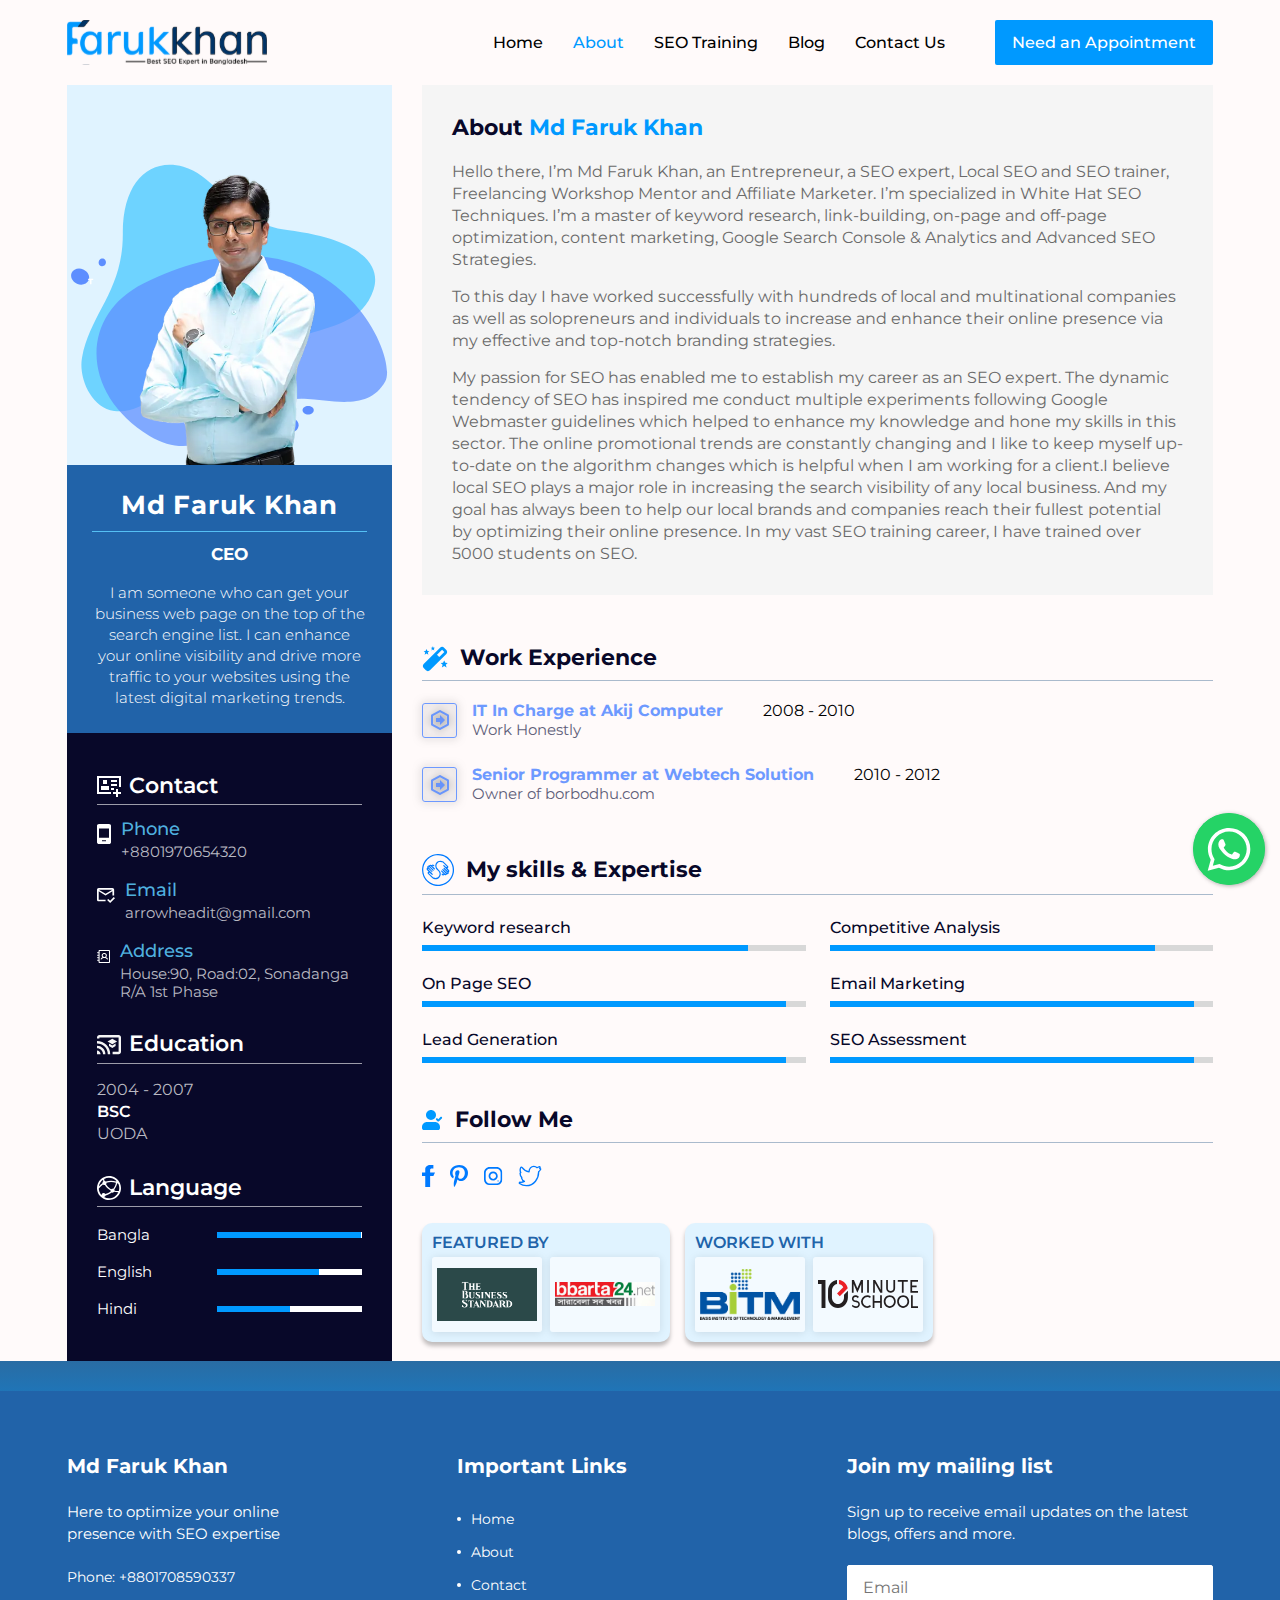
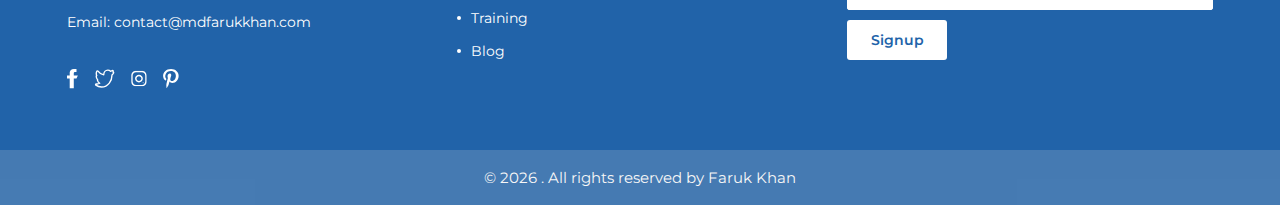
==== commit 40d4b516: "fixing some design issue" ====
--- a/about.html
+++ b/about.html
@@ -70,292 +70,307 @@
       </div>
     </header>
     <div class="about-area">
-      <div class="about-sidebar">
-        <div class="about-image">
-          <img
-            class="image"
-            src="assets/images/seo-expert-md-faruk-khan.webp"
-            alt="Md Faruk Khan"
-          />
-          <img class="shape" src="assets/images/shape/about.svg" alt="about" />
-        </div>
-        <div class="about-info">
-          <h2 class="title">Md Faruk Khan</h2>
-          <span class="dasignation">CEO</span>
-          <p>
-            I am someone who can get your business web page on the top of the
-            search engine list. I can enhance your online visibility and drive
-            more traffic to your websites using the latest digital marketing
-            trends.
-          </p>
-        </div>
-        <div class="about-information">
-          <h3 class="title">
-            <img src="assets/images/icons/about/contact.svg" alt="contact" />
-            Contact
-          </h3>
-          <ul class="contact-info">
-            <li>
-              <span class="icon">
-                <img src="assets/images/icons/about/phone.svg" alt="phone" />
-              </span>
-              <span class="content">
-                <span class="name">Phone</span>
-                <span class="value">+8801970654320</span>
-              </span>
-            </li>
-            <li>
-              <span class="icon">
-                <img src="assets/images/icons/about/email.svg" alt="email" />
-              </span>
-              <span class="content">
-                <span class="name">Email</span>
-                <span class="value">arrowheadit@gmail.com</span>
-              </span>
-            </li>
-            <li>
-              <span class="icon">
+      <div class="container">
+        <div class="about-content-wrap">
+            <div class="about-sidebar">
+              <div class="about-image">
                 <img
-                  src="assets/images/icons/about/address.svg"
-                  alt="address"
+                  class="image"
+                  src="assets/images/seo-expert-md-faruk-khan.webp"
+                  alt="Md Faruk Khan"
                 />
-              </span>
-              <span class="content">
-                <span class="name">Address</span>
-                <span class="value">
-                  House:90, Road:02, Sonadanga R/A 1st Phase
-                </span>
-              </span>
-            </li>
-          </ul>
-          <h3 class="title">
-            <img
-              src="assets/images/icons/about/education.svg"
-              alt="Education"
-            />
-            Education
-          </h3>
-          <ul class="education-items">
-            <li>
-              <span>2004 - 2007</span>
-              <span class="label">BSC</span>
-              <span>UODA</span>
-            </li>
-          </ul>
-          <h3 class="title">
-            <img src="assets/images/icons/about/language.svg" alt="Language" />
-            Language
-          </h3>
-          <ul class="language-items">
-            <li>
-              <span class="label">Bangla</span>
-              <div class="lang-progress-wrap">
-                <div class="lang-progress" style="width: 99%"></div>
-              </div>
-            </li>
-            <li>
-              <span class="label">English</span>
-              <div class="lang-progress-wrap">
-                <div class="lang-progress" style="width: 70%"></div>
-              </div>
-            </li>
-            <li>
-              <span class="label">Hindi</span>
-              <div class="lang-progress-wrap">
-                <div class="lang-progress" style="width: 50%"></div>
-              </div>
-            </li>
-          </ul>
-        </div>
-      </div>
-      <div class="about-container">
-        <div class="about-wrapper">
-          <h1 class="title"><span>About</span> Md Faruk Khan</h1>
-          <p>
-            Hello there, I’m Md Faruk Khan, an Entrepreneur, a SEO expert, Local
-            SEO and SEO trainer, Freelancing Workshop Mentor and Affiliate
-            Marketer. I’m specialized in White Hat SEO Techniques. I’m a master
-            of keyword research, link-building, on-page and off-page
-            optimization, content marketing, Google Search Console & Analytics
-            and Advanced SEO Strategies.
-          </p>
-          <p>
-            To this day I have worked successfully with hundreds of local and
-            multinational companies as well as solopreneurs and individuals to
-            increase and enhance their online presence via my effective and
-            top-notch branding strategies.
-          </p>
-          <p>
-            My passion for SEO has enabled me to establish my career as an SEO
-            expert. The dynamic tendency of SEO has inspired me conduct multiple
-            experiments following Google Webmaster guidelines which helped to
-            enhance my knowledge and hone my skills in this sector. The online
-            promotional trends are constantly changing and I like to keep myself
-            up-to-date on the algorithm changes which is helpful when I am
-            working for a client.I believe local SEO plays a major role in
-            increasing the search visibility of any local business. And my goal
-            has always been to help our local brands and companies reach their
-            fullest potential by optimizing their online presence. In my vast
-            SEO training career, I have trained over 5000 students on SEO.
-          </p>
-        </div>
-        <h3 class="about-title">
-          <img
-            src="assets/images/icons/about/experiance.svg"
-            alt="Work Experience"
-            class="icon"
-          />
-          Work Experience
-        </h3>
-        <ul class="expricence-items">
-          <li>
-            <span class="icon">
-              <img src="assets/images/icons/about/exp.svg" alt="" />
-            </span>
-            <div class="content">
-              <h4 class="title">
-                IT In Charge at Akij Computer
-                <span class="period">2008 - 2010</span>
-              </h4>
-              <p>Work Honestly</p>
+                <img
+                  class="shape"
+                  src="assets/images/shape/about.svg"
+                  alt="about"
+                />
+              </div>
+              <div class="about-info">
+                <h2 class="title">Md Faruk Khan</h2>
+                <span class="dasignation">CEO</span>
+                <p>
+                  I am someone who can get your business web page on the top of the
+                  search engine list. I can enhance your online visibility and drive
+                  more traffic to your websites using the latest digital marketing
+                  trends.
+                </p>
+              </div>
+              <div class="about-information">
+                <h3 class="title">
+                  <img src="assets/images/icons/about/contact.svg" alt="contact" />
+                  Contact
+                </h3>
+                <ul class="contact-info">
+                  <li>
+                    <span class="icon">
+                      <img src="assets/images/icons/about/phone.svg" alt="phone" />
+                    </span>
+                    <span class="content">
+                      <span class="name">Phone</span>
+                      <span class="value">+8801970654320</span>
+                    </span>
+                  </li>
+                  <li>
+                    <span class="icon">
+                      <img src="assets/images/icons/about/email.svg" alt="email" />
+                    </span>
+                    <span class="content">
+                      <span class="name">Email</span>
+                      <span class="value">arrowheadit@gmail.com</span>
+                    </span>
+                  </li>
+                  <li>
+                    <span class="icon">
+                      <img
+                        src="assets/images/icons/about/address.svg"
+                        alt="address"
+                      />
+                    </span>
+                    <span class="content">
+                      <span class="name">Address</span>
+                      <span class="value">
+                        House:90, Road:02, Sonadanga R/A 1st Phase
+                      </span>
+                    </span>
+                  </li>
+                </ul>
+                <h3 class="title">
+                  <img
+                    src="assets/images/icons/about/education.svg"
+                    alt="Education"
+                  />
+                  Education
+                </h3>
+                <ul class="education-items">
+                  <li>
+                    <span>2004 - 2007</span>
+                    <span class="label">BSC</span>
+                    <span>UODA</span>
+                  </li>
+                </ul>
+                <h3 class="title">
+                  <img
+                    src="assets/images/icons/about/language.svg"
+                    alt="Language"
+                  />
+                  Language
+                </h3>
+                <ul class="language-items">
+                  <li>
+                    <span class="label">Bangla</span>
+                    <div class="lang-progress-wrap">
+                      <div class="lang-progress" style="width: 99%"></div>
+                    </div>
+                  </li>
+                  <li>
+                    <span class="label">English</span>
+                    <div class="lang-progress-wrap">
+                      <div class="lang-progress" style="width: 70%"></div>
+                    </div>
+                  </li>
+                  <li>
+                    <span class="label">Hindi</span>
+                    <div class="lang-progress-wrap">
+                      <div class="lang-progress" style="width: 50%"></div>
+                    </div>
+                  </li>
+                </ul>
+              </div>
             </div>
-          </li>
-          <li>
-            <span class="icon">
-              <img src="assets/images/icons/about/exp.svg" alt="" />
-            </span>
-            <div class="content">
-              <h4 class="title">
-                Senior Programmer at Webtech Solution
-                <span class="period">2010 - 2012</span>
-              </h4>
-              <p>Owner of borbodhu.com</p>
+            <div class="about-container">
+              <div class="about-wrapper">
+                <h1 class="title"><span>About</span> Md Faruk Khan</h1>
+                <p>
+                  Hello there, I’m Md Faruk Khan, an Entrepreneur, a SEO expert,
+                  Local SEO and SEO trainer, Freelancing Workshop Mentor and
+                  Affiliate Marketer. I’m specialized in White Hat SEO Techniques.
+                  I’m a master of keyword research, link-building, on-page and
+                  off-page optimization, content marketing, Google Search Console &
+                  Analytics and Advanced SEO Strategies.
+                </p>
+                <p>
+                  To this day I have worked successfully with hundreds of local and
+                  multinational companies as well as solopreneurs and individuals to
+                  increase and enhance their online presence via my effective and
+                  top-notch branding strategies.
+                </p>
+                <p>
+                  My passion for SEO has enabled me to establish my career as an SEO
+                  expert. The dynamic tendency of SEO has inspired me conduct
+                  multiple experiments following Google Webmaster guidelines which
+                  helped to enhance my knowledge and hone my skills in this sector.
+                  The online promotional trends are constantly changing and I like
+                  to keep myself up-to-date on the algorithm changes which is
+                  helpful when I am working for a client.I believe local SEO plays a
+                  major role in increasing the search visibility of any local
+                  business. And my goal has always been to help our local brands and
+                  companies reach their fullest potential by optimizing their online
+                  presence. In my vast SEO training career, I have trained over 5000
+                  students on SEO.
+                </p>
+              </div>
+              <h3 class="about-title">
+                <img
+                  src="assets/images/icons/about/experiance.svg"
+                  alt="Work Experience"
+                  class="icon"
+                />
+                Work Experience
+              </h3>
+              <ul class="expricence-items">
+                <li>
+                  <span class="icon">
+                    <img src="assets/images/icons/about/exp.svg" alt="" />
+                  </span>
+                  <div class="content">
+                    <h4 class="title">
+                      IT In Charge at Akij Computer
+                      <span class="period">2008 - 2010</span>
+                    </h4>
+                    <p>Work Honestly</p>
+                  </div>
+                </li>
+                <li>
+                  <span class="icon">
+                    <img src="assets/images/icons/about/exp.svg" alt="" />
+                  </span>
+                  <div class="content">
+                    <h4 class="title">
+                      Senior Programmer at Webtech Solution
+                      <span class="period">2010 - 2012</span>
+                    </h4>
+                    <p>Owner of borbodhu.com</p>
+                  </div>
+                </li>
+              </ul>
+              <h3 class="about-title">
+                <img
+                  src="assets/images/icons/about/skills.svg"
+                  alt="skills"
+                  class="icon"
+                />
+                My skills & Expertise
+              </h3>
+              <div class="row">
+                <div class="col-md-6 col-12">
+                  <div class="skill-wrap">
+                    <span class="label">Keyword research</span>
+                    <div class="lang-progress-wrap">
+                      <div class="lang-progress" style="width: 85%"></div>
+                    </div>
+                  </div>
+                  <div class="skill-wrap">
+                    <span class="label">On Page SEO</span>
+                    <div class="lang-progress-wrap">
+                      <div class="lang-progress" style="width: 95%"></div>
+                    </div>
+                  </div>
+                  <div class="skill-wrap">
+                    <span class="label">Lead Generation</span>
+                    <div class="lang-progress-wrap">
+                      <div class="lang-progress" style="width: 95%"></div>
+                    </div>
+                  </div>
+                </div>
+                <div class="col-md-6 col-12">
+                  <div class="skill-wrap">
+                    <span class="label">Competitive Analysis</span>
+                    <div class="lang-progress-wrap">
+                      <div class="lang-progress" style="width: 85%"></div>
+                    </div>
+                  </div>
+                  <div class="skill-wrap">
+                    <span class="label">Email Marketing</span>
+                    <div class="lang-progress-wrap">
+                      <div class="lang-progress" style="width: 95%"></div>
+                    </div>
+                  </div>
+                  <div class="skill-wrap">
+                    <span class="label">SEO Assessment</span>
+                    <div class="lang-progress-wrap">
+                      <div class="lang-progress" style="width: 95%"></div>
+                    </div>
+                  </div>
+                </div>
+              </div>
+              <h3 class="about-title mt-4">
+                <img
+                  src="assets/images/icons/about/follow.svg"
+                  alt="Follow Me"
+                  class="icon"
+                />
+                Follow Me
+              </h3>
+              <ul class="follow-about">
+                <li>
+                  <a href="#" target="_blank">
+                    <img
+                      src="assets/images/icons/about/facebook.svg"
+                      alt="facebook"
+                    />
+                  </a>
+                </li>
+                <li>
+                  <a href="#" target="_blank">
+                    <img
+                      src="assets/images/icons/about/pintarest.svg"
+                      alt="pintarest"
+                    />
+                  </a>
+                </li>
+                <li>
+                  <a href="#" target="_blank">
+                    <img
+                      src="assets/images/icons/about/instagram.svg"
+                      alt="instagram"
+                    />
+                  </a>
+                </li>
+                <li>
+                  <a href="#" target="_blank">
+                    <img
+                      src="assets/images/icons/about/twitter.svg"
+                      alt="twitter"
+                    />
+                  </a>
+                </li>
+              </ul>
+              <div class="featured-wrapper">
+                <div class="featured-wrap">
+                  <h3 class="title">Featured By</h3>
+                  <ul class="featured-items">
+                    <li>
+                      <a href="#" target="_blank">
+                        <img src="assets/images/business.png" alt="business" />
+                      </a>
+                    </li>
+                    <li>
+                      <a href="#" target="_blank">
+                        <img src="assets/images/bbarta24.png" alt="bbarta24" />
+                      </a>
+                    </li>
+                  </ul>
+                </div>
+                <div class="featured-wrap">
+                  <h3 class="title">Worked with</h3>
+                  <ul class="featured-items">
+                    <li>
+                      <a href="#" target="_blank">
+                        <img src="assets/images/bitm.png" alt="bitm" />
+                      </a>
+                    </li>
+                    <li>
+                      <a href="#" target="_blank">
+                        <img
+                          src="assets/images/10mslogo-svg.svg"
+                          alt="10 minute schools"
+                        />
+                      </a>
+                    </li>
+                  </ul>
+                </div>
+              </div>
             </div>
-          </li>
-        </ul>
-        <h3 class="about-title">
-          <img
-            src="assets/images/icons/about/skills.svg"
-            alt="skills"
-            class="icon"
-          />
-          My skills & Expertise
-        </h3>
-        <div class="row">
-          <div class="col-md-6 col-12">
-            <div class="skill-wrap">
-              <span class="label">Keyword research</span>
-              <div class="lang-progress-wrap">
-                <div class="lang-progress" style="width: 85%"></div>
-              </div>
-            </div>
-            <div class="skill-wrap">
-              <span class="label">On Page SEO</span>
-              <div class="lang-progress-wrap">
-                <div class="lang-progress" style="width: 95%"></div>
-              </div>
-            </div>
-            <div class="skill-wrap">
-              <span class="label">Lead Generation</span>
-              <div class="lang-progress-wrap">
-                <div class="lang-progress" style="width: 95%"></div>
-              </div>
-            </div>
-          </div>
-          <div class="col-md-6 col-12">
-            <div class="skill-wrap">
-              <span class="label">Competitive Analysis</span>
-              <div class="lang-progress-wrap">
-                <div class="lang-progress" style="width: 85%"></div>
-              </div>
-            </div>
-            <div class="skill-wrap">
-              <span class="label">Email Marketing</span>
-              <div class="lang-progress-wrap">
-                <div class="lang-progress" style="width: 95%"></div>
-              </div>
-            </div>
-            <div class="skill-wrap">
-              <span class="label">SEO Assessment</span>
-              <div class="lang-progress-wrap">
-                <div class="lang-progress" style="width: 95%"></div>
-              </div>
-            </div>
-          </div>
-        </div>
-        <h3 class="about-title mt-4">
-          <img
-            src="assets/images/icons/about/follow.svg"
-            alt="Follow Me"
-            class="icon"
-          />
-          Follow Me
-        </h3>
-        <ul class="follow-about">
-          <li>
-            <a href="#" target="_blank">
-              <img
-                src="assets/images/icons/about/facebook.svg"
-                alt="facebook"
-              />
-            </a>
-          </li>
-          <li>
-            <a href="#" target="_blank">
-              <img
-                src="assets/images/icons/about/pintarest.svg"
-                alt="pintarest"
-              />
-            </a>
-          </li>
-          <li>
-            <a href="#" target="_blank">
-              <img
-                src="assets/images/icons/about/instagram.svg"
-                alt="instagram"
-              />
-            </a>
-          </li>
-          <li>
-            <a href="#" target="_blank">
-              <img src="assets/images/icons/about/twitter.svg" alt="twitter" />
-            </a>
-          </li>
-        </ul>
-        <div class="featured-wrapper">
-          <div class="featured-wrap">
-            <h3 class="title">Featured By</h3>
-            <ul class="featured-items">
-              <li>
-                <a href="#" target="_blank">
-                  <img src="assets/images/business.png" alt="business" />
-                </a>
-              </li>
-              <li>
-                <a href="#" target="_blank">
-                  <img src="assets/images/bbarta24.png" alt="bbarta24" />
-                </a>
-              </li>
-            </ul>
-          </div>
-          <div class="featured-wrap">
-            <h3 class="title">Worked with</h3>
-            <ul class="featured-items">
-              <li>
-                <a href="#" target="_blank">
-                  <img src="assets/images/bitm.png" alt="bitm" />
-                </a>
-              </li>
-              <li>
-                <a href="#" target="_blank">
-                  <img
-                    src="assets/images/10mslogo-svg.svg"
-                    alt="10 minute schools"
-                  />
-                </a>
-              </li>
-            </ul>
-          </div>
         </div>
       </div>
     </div>
--- a/assets/css/style.css
+++ b/assets/css/style.css
@@ -1 +1 @@
-@import"https://fonts.googleapis.com/css2?family=Montserrat:ital,wght@0,100;0,200;0,300;0,400;0,500;0,600;0,700;0,800;0,900;1,400;1,500;1,600&display=swap";body{font-size:16px;line-height:25px;color:#6a6a6a;font-family:"Montserrat",sans-serif;background:snow}body h1,body h2,body h3,body h4,body h5,body h6{color:#000;margin-top:0;margin-bottom:10px;font-family:"Montserrat",sans-serif}body p{margin-bottom:0}@media(min-width: 1280px){body .container{max-width:1170px}}body a,body button{transition:all .4s ease-in-out 0s;color:#000;text-decoration:none;font-family:"Montserrat",sans-serif}body a:hover,body button:hover{color:#09f}body ul{list-style:none;margin:0;padding:0}body img{max-width:100%}.header-area{position:fixed;left:0;top:0;width:100%;z-index:11;padding:30px 0px;transition:all .3s ease-in-out 0s}.header-area.header-area2{padding:20px 0px;background:snow}@media(max-width: 767px){.header-area{padding:20px 0px}}.header-area.sticky{background:#fff;box-shadow:0px 2px 15px rgba(0,0,0,.2);padding:20px 0px}@media(max-width: 767px){.header-area.sticky{padding:15px 0px}}.mainmenu li{margin-right:30px}@media(max-width: 1200px){.mainmenu li{margin-right:25px}}.mainmenu li a:not(.appointment-btn){display:inline-block;font-size:16px;color:#000;font-weight:500}.mainmenu li a:not(.appointment-btn):hover,.mainmenu li a:not(.appointment-btn).active{color:#09f}.mainmenu li:last-child{margin-right:0}.appointment-btn{min-height:45px;display:inline-flex;align-items:center;justify-content:center;padding:5px 15px;background:#09f;color:#fff;font-weight:500;border-radius:2px;border:2px solid #09f;font-size:16px;margin-left:20px}@media(max-width: 991px){.appointment-btn{margin-left:0}}@media(max-width: 767px){.appointment-btn{font-size:12px;min-height:30px;line-height:18px;padding:5px 10px}}.appointment-btn:hover{color:#09f;background:rgba(0,0,0,0)}.hero-area{padding-top:160px;overflow:hidden;background:linear-gradient(0deg, rgba(193, 235, 254, 0.2), rgba(193, 235, 254, 0.2)),url("../images/hero.png") no-repeat center center/cover}.hero-wrap .subtitle{font-weight:700;font-size:35px}@media(max-width: 1200px){.hero-wrap .subtitle{font-size:30px}}.hero-wrap .subtitle span{display:block;font-size:25px;font-weight:500}@media(max-width: 1200px){.hero-wrap .subtitle span{font-size:20px}}.hero-wrap .title-wrap{min-height:42px;overflow:hidden;background:#09f;display:inline-flex;align-items:center;text-transform:uppercase;margin-bottom:25px}@media(max-width: 1200px){.hero-wrap .title-wrap{margin-bottom:20px;min-height:35px}}.hero-wrap .title{padding:5px 15px;letter-spacing:.03em;font-weight:600;font-size:28px;color:#fff;line-height:30px;margin:0}@media(max-width: 1200px){.hero-wrap .title{font-size:24px}}@media(max-width: 767px){.hero-wrap .title{font-size:16px;padding:5px 10px;line-height:24px}}.hero-wrap p{font-size:16px;line-height:25px;max-width:90%;margin-bottom:25px}@media(max-width: 1200px){.hero-wrap p{font-size:14px;line-height:22px;margin-bottom:20px;max-width:100%}}.btn-style{display:inline-flex;align-items:center;justify-content:space-between;background:#09f;border-radius:10px;min-height:50px;min-width:200px;box-shadow:5px 6px 10px rgba(0,0,0,.8);position:relative;padding:10px 85px 10px 25px;overflow:hidden;font-size:20px;color:#fff;font-weight:600}.btn-style:hover{color:#fff}.btn-style img{position:absolute;right:-2px;top:-1px;height:51px;-o-object-fit:cover;object-fit:cover}.featured-wrapper{display:flex;flex-wrap:wrap}.featured-wrapper .featured-wrap{margin-right:15px}.featured-wrap{background:#e0f3ff;box-shadow:0px 4px 4px rgba(0,0,0,.25);border-radius:10px;padding:10px;margin-top:35px}@media(max-width: 1200px){.featured-wrap{margin-top:30px}}.featured-wrap .title{text-transform:uppercase;font-weight:600;font-size:16px;color:#2163a9;margin-bottom:5px}.featured-items{display:flex;align-items:center}.featured-items li{margin-right:8px}.featured-items li a{display:block;box-shadow:0px 1px 8px rgba(0,0,0,.1);background:rgba(0,0,0,0);background:rgba(255,255,255,.6);padding:5px;border-radius:3px}.featured-items li a img{width:100px;height:65px;-o-object-fit:contain;object-fit:contain}.featured-items li:last-child{margin-right:0}.hero-img{position:relative;z-index:1;text-align:right}@media(max-width: 991px){.hero-img{text-align:center}}.hero-img .hero-shape{position:absolute;max-width:unset;z-index:-1}@media(max-width: 767px){.hero-img .hero-shape{display:none}}.hero-img .hero-shape.shape1{left:-50px;top:-20px;-webkit-animation:topBottom 3s infinite alternate;animation:topBottom 3s infinite alternate}@media(max-width: 1400px){.hero-img .hero-shape.shape1{height:400px;top:0}}@media(max-width: 991px){.hero-img .hero-shape.shape1{left:60px}}.hero-img .hero-shape.shape2{bottom:45px;left:-10px;-webkit-animation:leftRight 2s infinite alternate;animation:leftRight 2s infinite alternate}@media(max-width: 1400px){.hero-img .hero-shape.shape2{height:300px}}@media(max-width: 1400px)and (max-width: 991px){.hero-img .hero-shape.shape2{left:40px}}.hero-img .hero-shape.shape3{left:-50px;top:20%}.hero-img .hero-shape.shape4{right:-10px;bottom:13%}@-webkit-keyframes topBottom{0%{transform:translateY(0)}100%{transform:translateY(-5px)}}@keyframes topBottom{0%{transform:translateY(0)}100%{transform:translateY(-15px)}}@-webkit-keyframes leftRight{0%{transform:translateX(0)}100%{transform:translateX(-15px)}}@keyframes leftRight{0%{transform:translateX(0)}100%{transform:translateX(-15px)}}.brands-area{padding:80px 0px}.section-title{text-align:center;text-transform:uppercase;font-weight:700;font-size:31px;margin-bottom:40px}@media(max-width: 991px){.section-title{margin-bottom:25px}}@media(max-width: 767px){.section-title{font-size:20px;line-height:26px}.section-title br{display:none}}.brand-wrap a{display:flex;align-items:center;border-radius:10px;min-height:155px;justify-content:center;padding:20px;flex-direction:column;position:relative;box-shadow:0px 1px 8px #d1d9e6;background:#fff}@media(max-width: 767px){.brand-wrap a{min-height:105px}}.brand-wrap a .name{position:absolute;left:50%;bottom:-15px;background:#c7e9ff;border-radius:10px;font-size:12px;display:flex;align-items:center;min-height:30px;max-width:85%;min-width:85%;transform:translateX(-50%);color:#0053a4;text-transform:uppercase;justify-content:center;font-weight:500}.brand-wrap a img{height:80px;-o-object-fit:contain;object-fit:contain}.brand-active .arrow{position:absolute;top:50%;transform:translateY(-50%);cursor:pointer;z-index:10}.brand-active .arrow.next-arrow{right:-50px}@media(max-width: 1200px){.brand-active .arrow.next-arrow{right:-35px}}@media(max-width: 767px){.brand-active .arrow.next-arrow{right:-10px}}.brand-active .arrow.prev-arrow{left:-50px}@media(max-width: 1200px){.brand-active .arrow.prev-arrow{left:-35px}}@media(max-width: 767px){.brand-active .arrow.prev-arrow{left:-10px}}.brand-active .slick-list{margin:0px -5px}.brand-active .slick-list .brand-wrap{padding:9px 8px 17px}.service-area{background:#f8f8f8;padding:80px 0px;position:relative;overflow:hidden;z-index:1}.service-area .service-shape{position:absolute;left:0;top:0;height:100%;z-index:-1}.service-area .service-shape2{position:absolute;z-index:-1;right:0;top:0}@media(max-width: 991px){.service-area .service-shape2{display:none}}.service-area p{text-align:center;font-size:16px;line-height:24px;margin-bottom:50px}@media(max-width: 991px){.service-area p{margin-bottom:30px}}@media(max-width: 767px){.service-area p{font-size:14px;line-height:22px}}.service-wrap{position:relative;margin-bottom:30px;display:block;min-height:235px;background:#effaff;border-radius:15px;box-shadow:0px 2px 10px rgba(0,0,0,.2)}.service-wrap .thumbnil{border-radius:15px;width:100%;display:none}.service-wrap .play{position:absolute;left:50%;top:50%;transform:translate(-50%, -50%)}.consultancy-area{padding:80px 0px;position:relative;z-index:1;overflow:hidden;background:#effaff}.consultancy-area .consultancy-shape{position:absolute;right:0;top:0;height:100%;z-index:-1}@media(max-width: 991px){.consultancy-area .consultancy-shape{display:none}}.consultancy-wrap .title{font-weight:700;font-size:31px;text-transform:uppercase;margin-bottom:25px}@media(max-width: 767px){.consultancy-wrap .title{font-size:20px;line-height:26px}}.consultancy-wrap .content{margin-bottom:30px;font-size:16px;line-height:24px}@media(max-width: 767px){.consultancy-wrap .content{font-size:14px;line-height:22px}}.consultancy-wrap .consultancy-item{margin-bottom:45px}@media(max-width: 767px){.consultancy-wrap .consultancy-item{margin-bottom:30px}}.consultancy-wrap .consultancy-item li{margin-bottom:10px;font-size:17px;line-height:20px;display:flex}@media(max-width: 767px){.consultancy-wrap .consultancy-item li{font-size:15px}}.consultancy-wrap .consultancy-item li::before{content:url("../images/icons/icon.svg");margin-right:5px;margin-top:1px}.consultancy-wrap .consultancy-item li:last-child{margin-bottom:0}@media(max-width: 991px){.consultancy-img{display:none}}.top-seo-area{padding:80px 0px;background:url("../images/shape/seo.png") no-repeat center center/cover}.top-seo-area .seo-title{font-size:24px;line-height:32px;margin-bottom:50px}@media(max-width: 767px){.top-seo-area .seo-title{font-size:18px;line-height:24px;margin-bottom:25px}}.top-seo-area .seo-title span{display:block;color:#4572c7;font-weight:600}.top-seo-area .subtitle{font-size:24px;line-height:32px;margin-bottom:20px}@media(max-width: 767px){.top-seo-area .subtitle{font-size:18px;line-height:24px}}.top-seo-area .subtitle span{color:#4572c7;font-weight:600}.top-seo-area .title{display:inline-flex;align-items:center;background:#effaff;box-shadow:0px 4px 4px #7acbff;border-radius:10px;justify-content:center;padding:10px 15px;text-transform:uppercase;color:#4572c7;font-weight:700;font-size:20px;margin-bottom:40px}.seo-wrap{text-align:center}.seo-wrap .seo-content{background:#effaff;box-shadow:0px 4px 4px rgba(0,0,0,.25);border-radius:10px;padding:20px;text-align:left;margin-top:35px}@media(max-width: 991px){.seo-wrap .seo-content{margin-bottom:30px}}.seo-wrap .seo-content p{font-size:14px;line-height:22px;margin-bottom:15px}.seo-wrap .seo-content p:last-child{margin-bottom:0}.seo-img img{width:100%}.client-area{background:#0469bc;padding:20px 0px}@media(max-width: 991px){.client-area{padding:20px 0px 50px}}@media(max-width: 991px){.client-area .client-img{text-align:center;margin-bottom:20px}}.client-wrap{text-align:center}.client-wrap img{height:65px}@media(max-width: 767px){.client-wrap img{height:35px}}.client-wrap .title{font-size:50px;margin:20px 0px 10px;color:#fff}@media(max-width: 767px){.client-wrap .title{font-size:30px}}.client-wrap .subtitle{text-transform:uppercase;margin-bottom:0;font-size:24px;color:#fff}@media(max-width: 767px){.client-wrap .subtitle{font-size:16px}}.hiring-area{padding:80px 0px}@media(max-width: 991px){.hiring-area .accordion{margin-bottom:25px}}@media(max-width: 991px){.hiring-info{margin-bottom:30px}}.hiring-info p{margin-bottom:20px;font-size:16px;line-height:24px}.hiring-wrap{margin-bottom:7px;background:#effaff;box-shadow:0px 4px 4px rgba(0,0,0,.25);border-radius:20px}.hiring-wrap div{padding:20px}.hiring-wrap div p{font-size:14px;line-height:18px;margin-bottom:15px}.hiring-wrap div p:last-child{margin-bottom:0}.hiring-wrap span{background:#2f73a0;border-radius:20px;min-height:40px;display:flex;align-items:center;font-weight:500;font-size:15px;line-height:24px;color:#fff;padding:5px 15px;cursor:pointer}.hiring-wrap span::before{content:"+";height:20px;width:20px;background:rgba(255,255,255,.7);border-radius:50%;display:flex;align-items:center;justify-content:center;color:#2f73a0;font-size:18px;margin-right:10px}.hiring-wrap span[aria-expanded=true]::before{content:"-"}.specialist-area{padding-top:80px;background:#effaff;overflow:hidden}.specialist-info li{margin-bottom:20px;font-size:15px;line-height:22px;display:flex}.specialist-info li::before{content:url("../images/icons/icon.svg");margin-right:8px;margin-top:4px}.specialist-info li:last-child{margin-bottom:0}.specialist-img{position:relative;z-index:1}.specialist-img .specialist-shape{max-width:unset;position:absolute;left:50%;transform:translateX(-50%);bottom:0;z-index:-1}.testmonial-area{padding:80px 0px}.testmonial-wrap{background:#c7e9ff;border-radius:10px;padding:25px}.testmonial-wrap .content{font-size:14px;line-height:20px;font-weight:400;color:#62618d;margin-bottom:30px}.testmonial-wrap .test-info{display:flex;align-items:center}.testmonial-wrap .test-info .test-img{display:block;height:55px;width:55px;background:#fff;border-radius:50%}.testmonial-wrap .test-info .test-content{padding-left:15px}.testmonial-wrap .test-info .test-content .name{font-size:20px;color:#0469bc;font-weight:500;margin-bottom:3px;line-height:24px}.testmonial-wrap .test-info .test-content span{font-size:14px;line-height:20px;color:#282828;display:block}.testmonial-active .slick-list{margin:0px -10px}.testmonial-active .slick-list .testmonial{padding:0px 10px}.testmonial-active .slick-dots{display:flex;align-items:center;justify-content:center;margin-top:30px}.testmonial-active .slick-dots li{margin:0px 3px}.testmonial-active .slick-dots li button{font-size:0px;border:none;background:#52ddff;height:10px;width:10px;border-radius:50%;padding:0}.testmonial-active .slick-dots li.slick-active button{background:#1458b3}.faq-area{background:#faf8f8;padding:80px 0px}.faq-title{border:3px solid #000;min-height:65px;display:flex;align-items:center;justify-content:center;font-weight:600;font-size:20px;position:relative;padding:10px 20px;margin-bottom:30px}.faq-title span{position:absolute;left:20px;font-size:30px;font-weight:700;text-transform:uppercase}@media(max-width: 767px){.faq-title span{display:none}}.faq-img{text-align:right;margin-top:30px}.faq-wrap{margin-bottom:10px;background:#fff}.faq-wrap div{padding:25px}@media(max-width: 767px){.faq-wrap div{padding:15px}}.faq-wrap div p{font-size:15px;line-height:24px;margin-bottom:0}@media(max-width: 767px){.faq-wrap div p{font-size:14px;line-height:22px}}.faq-wrap span{background:#2f73a0;min-height:55px;display:flex;align-items:center;font-size:18px;color:#fff;font-weight:600;padding:10px 15px;cursor:pointer}@media(max-width: 767px){.faq-wrap span{font-size:16px;line-height:20px}}.faq-wrap span::before{content:"+";font-size:30px;font-weight:600;margin-right:10px;transition:all .4s ease-in-out 0s}.faq-wrap span[aria-expanded=true]::before{content:"-"}.footer-top-area{background:#2163a9;padding:90px 0px 60px;position:relative}.footer-top-area::before{position:absolute;left:0;top:0;width:100%;height:30px;background:linear-gradient(180deg, rgba(47, 115, 160, 0.58) 0%, rgba(26, 210, 255, 0.1624) 100%);content:""}.footer-title{font-weight:700;font-size:20px;line-height:30px;color:#fff;margin-bottom:20px}.footer-text{font-size:15px;line-height:22px;color:#fff;margin-bottom:20px}.contact-info li{line-height:25px}.contact-info li a{color:#fff;font-size:14px;font-weight:400}.social-media-btns{display:flex;align-items:center;margin-top:25px}@media(max-width: 991px){.social-media-btns{margin-bottom:30px}}.social-media-btns li{margin-right:16px}.social-media-btns li:last-child{margin-right:0}.social-media-btns li a{display:block}@media(max-width: 991px){.footer-menu{margin-bottom:30px}}.footer-menu li{line-height:30px}.footer-menu li a{color:#fff;font-size:14px;display:inline-flex;align-items:center}.footer-menu li a::before{content:"";height:4px;width:4px;background:#fff;border-radius:50%;margin-right:10px;transition:all .4s ease-in-out 0s}.footer-menu li a:hover{opacity:.8}.footer-bottom-area{text-align:center;padding:15px 0px;font-size:15px;font-weight:400;color:#fff;background:#2163a9;position:relative}.footer-bottom-area::before{position:absolute;left:0;top:0;width:100%;height:100%;background:rgba(217,217,217,.2);content:""}.footer-form input{width:100%;height:45px;padding:5px 15px;border:1px solid #fff;background:#fff;border-radius:2px;margin-bottom:10px}.footer-form input:focus{outline:none}.footer-form button{min-height:40px;display:inline-flex;align-items:center;justify-content:center;min-width:100px;color:#09f;background:#fff;border-radius:3px;border:none;color:#2163a9;font-size:14px;font-weight:600;text-transform:capitalize;padding:4px 15px}.contact-modal .modal-dialog{max-width:1050px}.contact-modal .modal-body{padding:30px}@media(max-width: 767px){.contact-modal .modal-body{padding:20px}}.contact-modal .modal-title{display:flex;align-items:center;justify-content:space-between;background:#f7fafd;min-height:50px;padding:20px;border-radius:10px 10px 0px 0px;margin-bottom:0}.contact-modal .modal-title .title{font-size:28px;font-weight:600;text-transform:uppercase}@media(max-width: 767px){.contact-modal .modal-title .title{font-size:18px}}.contact-modal .modal-title .title img{height:30px;margin-right:8px}.contact-modal .modal-title .modal-close{min-height:30px;min-width:30px;display:flex;align-items:center;justify-content:center;border:2.5px solid #09f;padding:6px;cursor:pointer}@media(max-width: 767px){.contact-img{margin-bottom:20px}}.input-style{margin-bottom:20px}.input-style label{display:block;text-transform:uppercase;margin-bottom:5px;color:#000;font-weight:500;font-size:14px;line-height:18px}.input-style input,.input-style textarea{height:50px;width:100%;background:#fdfefe;border:1.5px solid #dadada;box-shadow:0px 4px 4px rgba(0,153,255,.1);border-radius:5px;padding:4px 15px;color:#000;transition:all .4s ease-in-out 0s;font-size:14px}.input-style input.error-message,.input-style textarea.error-message{border-color:red}.input-style input:focus,.input-style textarea:focus{outline:none;border-color:#09f}.input-style textarea{height:130px;padding-top:5px}.input-style span.error-message{font-size:14px;color:red}.submit-btn{min-height:45px;min-width:120px;display:inline-flex;align-items:center;justify-content:center;font-size:14px;text-transform:uppercase;color:#fff;border:2px solid #09f;padding:10px 20px;background:#09f;font-weight:600;border-radius:5px}.submit-btn svg{margin-left:8px}.submit-btn path{transition:all .4s ease-in-out 0s}.submit-btn:hover{background:rgba(0,0,0,0);color:#09f}.submit-btn:hover path{stroke:#09f}@media(max-width: 991px){.apoinment{display:flex;align-items:center;justify-content:flex-end}.apoinment .menu-trigger{margin-left:25px;cursor:pointer}}@media(max-width: 991px)and (max-width: 767px){.apoinment .menu-trigger{margin-left:15px}}@media(max-width: 991px){.apoinment .menu-trigger li{height:2px;width:25px;background:#000;margin-bottom:4px}.apoinment .menu-trigger li:last-child{margin-bottom:0}}@media(max-width: 991px){.responsive-menu{position:absolute;left:0;top:100%;width:100%;padding:20px;background:#fff;border-top:2px solid #09f;box-shadow:0px 4px 20px rgba(0,0,0,.2);visibility:hidden;opacity:0;transform:scaleY(0);transform-origin:top;transition:all .4s ease-in-out 0s}.responsive-menu.active{visibility:visible;opacity:1;transform:scaleY(1)}.responsive-menu .mainmenu{display:block !important}.responsive-menu .mainmenu li{line-height:35px;margin:0}}.about-area{display:flex;flex-wrap:wrap;padding-top:85px}.about-area .about-sidebar{width:415px}@media(max-width: 991px){.about-area .about-sidebar{width:100%}}.about-area .about-container{width:calc(100% - 415px)}@media(max-width: 991px){.about-area .about-container{width:100%}}.about-image{background:#e0f3ff;text-align:center;padding-top:85px;position:relative;z-index:1}.about-image .image{width:200px}.about-image .shape{position:absolute;left:50%;bottom:0;transform:translateX(-50%);z-index:-1}.about-info{padding:25px;text-align:center;background:#2163a9}.about-info .title{font-size:26px;letter-spacing:.75px;font-weight:700;padding-bottom:10px;margin-bottom:10px;border-bottom:1px solid rgba(93,206,255,.87);color:#fff}.about-info .dasignation{display:block;font-weight:700;font-size:17px;color:#fff;margin-bottom:15px}.about-info p{font-size:15px;line-height:21px;font-weight:300;color:#fff}.about-information{background:#080829;padding:40px 30px}.about-information .title{display:flex;align-items:center;color:#fff;font-weight:600;font-size:22px;padding-bottom:5px;border-bottom:1px solid rgba(255,255,255,.6);margin-bottom:15px}.about-information .title img{margin-right:8px}.contact-info{margin-bottom:30px}.contact-info li{display:flex;margin-bottom:20px}.contact-info li .content{padding-left:10px}.contact-info li .content span{display:block;line-height:18px;color:#b9b9c2;font-size:15px}.contact-info li .content span.name{font-size:18px;font-weight:500;color:rgba(93,206,255,.87);margin-bottom:5px}.education-items{margin-bottom:30px}.education-items li{margin-bottom:20px}.education-items li span{display:block;font-size:16px;line-height:22px;color:#b9b9c2}.education-items li span.label{color:#fff;font-weight:600}.education-items li:last-child{margin-bottom:0}.lang-progress-wrap{width:100%;height:6px;background:#d8d8d8;position:relative}.lang-progress-wrap .lang-progress{position:absolute;left:0;top:0;height:100%;background:#09f}.language-items li{display:flex;align-items:center;margin-bottom:12px}.language-items li:last-child{margin-bottom:0}.language-items li .label{width:120px;font-size:15px;color:#fff}.language-items li .lang-progress-wrap{width:calc(100% - 120px);background:#fff}.about-container{padding:0px 60px}@media(max-width: 991px){.about-container{padding:30px 15px}}.about-wrapper{background:#f5f5f5;padding:30px;margin-bottom:50px}@media(max-width: 767px){.about-wrapper{padding:15px}}.about-wrapper .title{font-size:22px;margin-bottom:20px;font-weight:700;color:#09f}.about-wrapper .title span{color:#080829}.about-wrapper p{font-size:16px;line-height:22px;margin-bottom:15px}.about-wrapper p:last-child{margin-bottom:0}.about-title{display:flex;align-items:center;font-weight:700;font-size:22px;color:#080829;padding-bottom:8px;border-bottom:1px solid #aabacc;margin-bottom:20px}.about-title img{margin-right:12px}.expricence-items{margin-bottom:50px}.expricence-items li{display:flex;align-items:center;margin-bottom:25px}.expricence-items li:last-child{margin-bottom:0}.expricence-items li .icon{border:1px solid #6d99ff;filter:drop-shadow(0px 0px 4px #6a6a6a);border-radius:3px;height:35px;width:35px;display:flex;align-items:center;justify-content:center}.expricence-items li .content{padding-left:15px}.expricence-items li .content .title{font-weight:700;font-size:16px;color:#6d99ff;margin-bottom:0px}.expricence-items li .content .title span{font-weight:400;color:#000;margin-left:35px}.expricence-items li .content p{color:#5e5e79;font-size:15px;line-height:20px;margin-bottom:0}.skill-wrap{margin-bottom:20px}.skill-wrap .label{display:block;color:#080829;font-size:16px;font-weight:500;margin-bottom:5px}.follow-about{display:flex;align-items:center}.follow-about li{margin-right:15px}.contact-area{padding-top:130px;padding-bottom:80px}.contact-title{font-size:45px;text-align:center;font-weight:700;margin-bottom:40px}@media(max-width: 767px){.contact-title{font-size:30px;margin-bottom:30px}}.contact-map{padding:25px;box-shadow:0px 3px 15px rgba(0,0,0,.2);border-radius:5px}@media(max-width: 991px){.contact-map{margin-bottom:30px}}@media(max-width: 767px){.contact-map{padding:15px}}.contact-map iframe{width:100%;height:408px}@media(max-width: 767px){.contact-map iframe{height:300px}}.contact-form{padding:25px;box-shadow:0px 3px 15px rgba(0,0,0,.2);border-radius:5px}@media(max-width: 767px){.contact-form{padding:15px}}.training-hero-area{margin-top:85px;background:rgba(26,210,255,.28);padding:65px 0px;text-align:center}.training-hero-area .title{margin-bottom:0;font-weight:700;font-size:28px;text-transform:uppercase;color:#080829}.training-hero-area .title span{color:#007aff}.training-area{padding:65px 0px}.training-wrap{background:#f4f4f4;box-shadow:0px 4px 4px rgba(0,0,0,.25);border-radius:15px;padding:30px 25px}.training-wrap .title{font-size:20px;font-weight:700;color:#007aff;margin-bottom:15px}.training-wrap p{font-size:15px;line-height:22px;color:#6a6a6a;margin-bottom:25px}.training-wrap .course-info{margin-bottom:45px}.training-wrap .course-info li{display:flex;align-items:center;color:#007aff;line-height:35px;font-size:15px}.training-wrap .course-info li::before{content:url("../images/icons/check.svg");margin-right:5px}.training-wrap .course-info li:last-child{margin-bottom:0}.training-wrap .image{line-height:0;margin-bottom:25px}.training-wrap .image img{height:170px;-o-object-fit:contain;object-fit:contain}.institute-area{padding-bottom:40px;position:relative;z-index:1}.institute-area::before{position:absolute;left:0;bottom:0;width:100%;content:"";background:#bfeffb;min-height:150px;z-index:-1}.institute-area .title{text-align:center;font-size:28px;margin-bottom:30px;text-transform:capitalize;font-weight:600}.institute-wrap{display:block;text-align:center;filter:drop-shadow(0px 4px 4px rgba(0, 0, 0, 0.25));background:#f5f5f5;margin-bottom:20px}.institute-wrap span{display:block}.institute-wrap span.image{padding:15px}.institute-wrap span.image img{height:115px;-o-object-fit:cover;object-fit:cover}.institute-wrap span.title{font-size:14px;line-height:16px;color:#007aff;font-weight:600;padding:15px;border-top:1px solid #09f;min-height:80px;margin-bottom:0}.training-content-area{padding:80px 0px}.content-img img{border-radius:10px}.content-wrap .title{font-weight:700;font-size:28px;line-height:34px;color:#007aff;margin-bottom:25px}.content-wrap p{font-size:15px;line-height:22px;margin-bottom:20px}.content-wrap .content-list{margin-bottom:20px;list-style:unset;margin-left:20px}.why-seo-best-area{background:#f8fcff;padding:60px 0px}.why-seo-best-wrap .title{font-weight:700;font-size:28px;color:#007aff;text-align:center;text-transform:uppercase;margin-bottom:30px}.why-seo-best-wrap .title span{color:#080829}.why-seo-best-wrap p{font-size:15px;line-height:22px;color:#5e5e79;margin-bottom:20px}.why-seo-best-wrap p:last-child{margin-bottom:0}.tutorial-area{padding:70px 0px 50px;background:#fafafa}.tutorial-area .title{font-size:28px;text-align:center;font-weight:700;margin-bottom:30px}.tutorial-wrap{background:#fff;box-shadow:0px 2px 15px rgba(0,0,0,.2);border-radius:7px;padding:10px;display:block;text-align:center;margin-bottom:20px}.tutorial-wrap .image{height:180px;background:#effaff;display:flex;align-items:center;justify-content:center}.tutorial-wrap .image img{height:50px}.tutorial-wrap .text{padding:10px;margin-top:10px;display:block;font-size:15px;font-weight:600}+@import"https://fonts.googleapis.com/css2?family=Montserrat:ital,wght@0,100;0,200;0,300;0,400;0,500;0,600;0,700;0,800;0,900;1,400;1,500;1,600&display=swap";body{font-size:16px;line-height:25px;color:#6a6a6a;font-family:"Montserrat",sans-serif;background:snow}body h1,body h2,body h3,body h4,body h5,body h6{color:#000;margin-top:0;margin-bottom:10px;font-family:"Montserrat",sans-serif}body p{margin-bottom:0}@media(min-width: 1280px){body .container{max-width:1170px}}body a,body button{transition:all .4s ease-in-out 0s;color:#000;text-decoration:none;font-family:"Montserrat",sans-serif}body a:hover,body button:hover{color:#09f}body ul{list-style:none;margin:0;padding:0}body img{max-width:100%}.header-area{position:fixed;left:0;top:0;width:100%;z-index:11;padding:30px 0px;transition:all .3s ease-in-out 0s}.header-area.header-area2{padding:20px 0px;background:snow}@media(max-width: 767px){.header-area{padding:20px 0px}}.header-area.sticky{background:#fff;box-shadow:0px 2px 15px rgba(0,0,0,.2);padding:20px 0px}@media(max-width: 767px){.header-area.sticky{padding:15px 0px}}.mainmenu li{margin-right:30px}@media(max-width: 1200px){.mainmenu li{margin-right:25px}}.mainmenu li a:not(.appointment-btn){display:inline-block;font-size:16px;color:#000;font-weight:500}.mainmenu li a:not(.appointment-btn):hover,.mainmenu li a:not(.appointment-btn).active{color:#09f}.mainmenu li:last-child{margin-right:0}.appointment-btn{min-height:45px;display:inline-flex;align-items:center;justify-content:center;padding:5px 15px;background:#09f;color:#fff;font-weight:500;border-radius:2px;border:2px solid #09f;font-size:16px;margin-left:20px}@media(max-width: 991px){.appointment-btn{margin-left:0}}@media(max-width: 767px){.appointment-btn{font-size:12px;min-height:30px;line-height:18px;padding:5px 10px}}.appointment-btn:hover{color:#09f;background:rgba(0,0,0,0)}.hero-area{padding-top:160px;overflow:hidden;background:linear-gradient(0deg, rgba(193, 235, 254, 0.2), rgba(193, 235, 254, 0.2)),url("../images/hero.png") no-repeat center center/cover}.hero-wrap .subtitle{font-weight:700;font-size:35px}@media(max-width: 1200px){.hero-wrap .subtitle{font-size:30px}}.hero-wrap .subtitle span{display:block;font-size:25px;font-weight:500}@media(max-width: 1200px){.hero-wrap .subtitle span{font-size:20px}}.hero-wrap .title-wrap{min-height:42px;overflow:hidden;background:#09f;display:inline-flex;align-items:center;text-transform:uppercase;margin-bottom:25px}@media(max-width: 1200px){.hero-wrap .title-wrap{margin-bottom:20px;min-height:35px}}.hero-wrap .title{padding:5px 15px;letter-spacing:.03em;font-weight:600;font-size:28px;color:#fff;line-height:30px;margin:0}@media(max-width: 1200px){.hero-wrap .title{font-size:24px}}@media(max-width: 767px){.hero-wrap .title{font-size:16px;padding:5px 10px;line-height:24px}}.hero-wrap p{font-size:16px;line-height:25px;max-width:90%;margin-bottom:25px}@media(max-width: 1200px){.hero-wrap p{font-size:14px;line-height:22px;margin-bottom:20px;max-width:100%}}.btn-style{display:inline-flex;align-items:center;justify-content:space-between;background:#09f;border-radius:10px;min-height:50px;min-width:200px;box-shadow:5px 6px 10px rgba(0,0,0,.8);position:relative;padding:10px 85px 10px 25px;overflow:hidden;font-size:20px;color:#fff;font-weight:600}.btn-style:hover{color:#fff}.btn-style img{position:absolute;right:-2px;top:-1px;height:51px;-o-object-fit:cover;object-fit:cover}.featured-wrapper{display:flex;flex-wrap:wrap}.featured-wrapper .featured-wrap{margin-right:15px}.featured-wrap{background:#e0f3ff;box-shadow:0px 4px 4px rgba(0,0,0,.25);border-radius:10px;padding:10px;margin-top:35px}@media(max-width: 1200px){.featured-wrap{margin-top:30px}}.featured-wrap .title{text-transform:uppercase;font-weight:600;font-size:16px;color:#2163a9;margin-bottom:5px}.featured-items{display:flex;align-items:center}.featured-items li{margin-right:8px}.featured-items li a{display:block;box-shadow:0px 1px 8px rgba(0,0,0,.1);background:rgba(0,0,0,0);background:rgba(255,255,255,.6);padding:5px;border-radius:3px}.featured-items li a img{width:100px;height:65px;-o-object-fit:contain;object-fit:contain}.featured-items li:last-child{margin-right:0}.hero-img{position:relative;z-index:1;text-align:right}@media(max-width: 991px){.hero-img{text-align:center}}.hero-img .hero-shape{position:absolute;max-width:unset;z-index:-1}@media(max-width: 767px){.hero-img .hero-shape{display:none}}.hero-img .hero-shape.shape1{left:-50px;top:-20px;-webkit-animation:topBottom 3s infinite alternate;animation:topBottom 3s infinite alternate}@media(max-width: 1400px){.hero-img .hero-shape.shape1{height:400px;top:0}}@media(max-width: 991px){.hero-img .hero-shape.shape1{left:60px}}.hero-img .hero-shape.shape2{bottom:45px;left:-10px;-webkit-animation:leftRight 2s infinite alternate;animation:leftRight 2s infinite alternate}@media(max-width: 1400px){.hero-img .hero-shape.shape2{height:300px}}@media(max-width: 1400px)and (max-width: 991px){.hero-img .hero-shape.shape2{left:40px}}.hero-img .hero-shape.shape3{left:-50px;top:20%}.hero-img .hero-shape.shape4{right:-10px;bottom:13%}@-webkit-keyframes topBottom{0%{transform:translateY(0)}100%{transform:translateY(-5px)}}@keyframes topBottom{0%{transform:translateY(0)}100%{transform:translateY(-15px)}}@-webkit-keyframes leftRight{0%{transform:translateX(0)}100%{transform:translateX(-15px)}}@keyframes leftRight{0%{transform:translateX(0)}100%{transform:translateX(-15px)}}.brands-area{padding:80px 0px}.section-title{text-align:center;text-transform:uppercase;font-weight:700;font-size:31px;margin-bottom:40px}@media(max-width: 991px){.section-title{margin-bottom:25px}}@media(max-width: 767px){.section-title{font-size:20px;line-height:26px}.section-title br{display:none}}.brand-wrap a{display:flex;align-items:center;border-radius:10px;min-height:155px;justify-content:center;padding:20px;flex-direction:column;position:relative;box-shadow:0px 1px 8px #d1d9e6;background:#fff}@media(max-width: 767px){.brand-wrap a{min-height:105px}}.brand-wrap a .name{position:absolute;left:50%;bottom:-15px;background:#c7e9ff;border-radius:10px;font-size:12px;display:flex;align-items:center;min-height:30px;max-width:85%;min-width:85%;transform:translateX(-50%);color:#0053a4;text-transform:uppercase;justify-content:center;font-weight:500}.brand-wrap a img{height:80px;-o-object-fit:contain;object-fit:contain}.brand-active .arrow{position:absolute;top:50%;transform:translateY(-50%);cursor:pointer;z-index:10}.brand-active .arrow.next-arrow{right:-50px}@media(max-width: 1200px){.brand-active .arrow.next-arrow{right:-35px}}@media(max-width: 767px){.brand-active .arrow.next-arrow{right:-10px}}.brand-active .arrow.prev-arrow{left:-50px}@media(max-width: 1200px){.brand-active .arrow.prev-arrow{left:-35px}}@media(max-width: 767px){.brand-active .arrow.prev-arrow{left:-10px}}.brand-active .slick-list{margin:0px -5px}.brand-active .slick-list .brand-wrap{padding:9px 8px 17px}.service-area{background:#f8f8f8;padding:80px 0px;position:relative;overflow:hidden;z-index:1}.service-area .service-shape{position:absolute;left:0;top:0;height:100%;z-index:-1}.service-area .service-shape2{position:absolute;z-index:-1;right:0;top:0}@media(max-width: 991px){.service-area .service-shape2{display:none}}.service-area p{text-align:center;font-size:16px;line-height:24px;margin-bottom:50px}@media(max-width: 991px){.service-area p{margin-bottom:30px}}@media(max-width: 767px){.service-area p{font-size:14px;line-height:22px}}.service-wrap{position:relative;margin-bottom:30px;display:block;min-height:235px;background:#effaff;border-radius:15px;box-shadow:0px 2px 10px rgba(0,0,0,.2)}.service-wrap .thumbnil{border-radius:15px;width:100%;display:none}.service-wrap .play{position:absolute;left:50%;top:50%;transform:translate(-50%, -50%)}.consultancy-area{padding:80px 0px;position:relative;z-index:1;overflow:hidden;background:#effaff}.consultancy-area .consultancy-shape{position:absolute;right:0;top:0;height:100%;z-index:-1}@media(max-width: 991px){.consultancy-area .consultancy-shape{display:none}}.consultancy-wrap .title{font-weight:700;font-size:31px;text-transform:uppercase;margin-bottom:25px}@media(max-width: 767px){.consultancy-wrap .title{font-size:20px;line-height:26px}}.consultancy-wrap .content{margin-bottom:30px;font-size:16px;line-height:24px}@media(max-width: 767px){.consultancy-wrap .content{font-size:14px;line-height:22px}}.consultancy-wrap .consultancy-item{margin-bottom:45px}@media(max-width: 767px){.consultancy-wrap .consultancy-item{margin-bottom:30px}}.consultancy-wrap .consultancy-item li{margin-bottom:10px;font-size:17px;line-height:20px;display:flex}@media(max-width: 767px){.consultancy-wrap .consultancy-item li{font-size:15px}}.consultancy-wrap .consultancy-item li::before{content:url("../images/icons/icon.svg");margin-right:5px;margin-top:1px}.consultancy-wrap .consultancy-item li:last-child{margin-bottom:0}@media(max-width: 991px){.consultancy-img{display:none}}.top-seo-area{padding:80px 0px;background:url("../images/shape/seo.png") no-repeat center center/cover}.top-seo-area .seo-title{font-size:24px;line-height:32px;margin-bottom:50px}@media(max-width: 767px){.top-seo-area .seo-title{font-size:18px;line-height:24px;margin-bottom:25px}}.top-seo-area .seo-title span{display:block;color:#4572c7;font-weight:600}.top-seo-area .subtitle{font-size:24px;line-height:32px;margin-bottom:20px}@media(max-width: 767px){.top-seo-area .subtitle{font-size:18px;line-height:24px}}.top-seo-area .subtitle span{color:#4572c7;font-weight:600}.top-seo-area .title{display:inline-flex;align-items:center;background:#effaff;box-shadow:0px 4px 4px #7acbff;border-radius:10px;justify-content:center;padding:10px 15px;text-transform:uppercase;color:#4572c7;font-weight:700;font-size:20px;margin-bottom:40px}.seo-wrap{text-align:center}.seo-wrap .seo-content{background:#effaff;box-shadow:0px 4px 4px rgba(0,0,0,.25);border-radius:10px;padding:20px;text-align:left;margin-top:35px}@media(max-width: 991px){.seo-wrap .seo-content{margin-bottom:30px}}.seo-wrap .seo-content p{font-size:14px;line-height:22px;margin-bottom:15px}.seo-wrap .seo-content p:last-child{margin-bottom:0}.seo-img img{width:100%}.client-area{background:#0469bc;padding:20px 0px}@media(max-width: 991px){.client-area{padding:20px 0px 50px}}@media(max-width: 991px){.client-area .client-img{text-align:center;margin-bottom:20px}}.client-wrap{text-align:center}.client-wrap img{height:65px}@media(max-width: 767px){.client-wrap img{height:35px}}.client-wrap .title{font-size:50px;margin:20px 0px 10px;color:#fff}@media(max-width: 767px){.client-wrap .title{font-size:30px}}.client-wrap .subtitle{text-transform:uppercase;margin-bottom:0;font-size:24px;color:#fff}@media(max-width: 767px){.client-wrap .subtitle{font-size:16px}}.hiring-area{padding:80px 0px}@media(max-width: 991px){.hiring-area .accordion{margin-bottom:25px}}@media(max-width: 991px){.hiring-info{margin-bottom:30px}}.hiring-info p{margin-bottom:20px;font-size:16px;line-height:24px}.hiring-wrap{margin-bottom:7px;background:#effaff;box-shadow:0px 4px 4px rgba(0,0,0,.25);border-radius:20px}.hiring-wrap div{padding:20px}.hiring-wrap div p{font-size:14px;line-height:18px;margin-bottom:15px}.hiring-wrap div p:last-child{margin-bottom:0}.hiring-wrap span{background:#2f73a0;border-radius:20px;min-height:40px;display:flex;align-items:center;font-weight:500;font-size:15px;line-height:24px;color:#fff;padding:5px 15px;cursor:pointer}.hiring-wrap span::before{content:"+";height:20px;width:20px;background:rgba(255,255,255,.7);border-radius:50%;display:flex;align-items:center;justify-content:center;color:#2f73a0;font-size:18px;margin-right:10px}.hiring-wrap span[aria-expanded=true]::before{content:"-"}.specialist-area{padding-top:80px;background:#effaff;overflow:hidden}.specialist-info li{margin-bottom:20px;font-size:15px;line-height:22px;display:flex}.specialist-info li::before{content:url("../images/icons/icon.svg");margin-right:8px;margin-top:4px}.specialist-info li:last-child{margin-bottom:0}.specialist-img{position:relative;z-index:1}.specialist-img .specialist-shape{max-width:unset;position:absolute;left:50%;transform:translateX(-50%);bottom:0;z-index:-1}.testmonial-area{padding:80px 0px}.testmonial-wrap{background:#c7e9ff;border-radius:10px;padding:25px}.testmonial-wrap .content{font-size:14px;line-height:20px;font-weight:400;color:#62618d;margin-bottom:30px}.testmonial-wrap .test-info{display:flex;align-items:center}.testmonial-wrap .test-info .test-img{display:block;height:55px;width:55px;background:#fff;border-radius:50%}.testmonial-wrap .test-info .test-content{padding-left:15px}.testmonial-wrap .test-info .test-content .name{font-size:20px;color:#0469bc;font-weight:500;margin-bottom:3px;line-height:24px}.testmonial-wrap .test-info .test-content span{font-size:14px;line-height:20px;color:#282828;display:block}.testmonial-active .slick-list{margin:0px -10px}.testmonial-active .slick-list .testmonial{padding:0px 10px}.testmonial-active .slick-dots{display:flex;align-items:center;justify-content:center;margin-top:30px}.testmonial-active .slick-dots li{margin:0px 3px}.testmonial-active .slick-dots li button{font-size:0px;border:none;background:#52ddff;height:10px;width:10px;border-radius:50%;padding:0}.testmonial-active .slick-dots li.slick-active button{background:#1458b3}.faq-area{background:#faf8f8;padding:80px 0px}.faq-title{border:3px solid #000;min-height:65px;display:flex;align-items:center;justify-content:center;font-weight:600;font-size:20px;position:relative;padding:10px 20px;margin-bottom:30px}.faq-title span{position:absolute;left:20px;font-size:30px;font-weight:700;text-transform:uppercase}@media(max-width: 767px){.faq-title span{display:none}}.faq-img{text-align:right;margin-top:30px}.faq-wrap{margin-bottom:10px;background:#fff}.faq-wrap div{padding:25px}@media(max-width: 767px){.faq-wrap div{padding:15px}}.faq-wrap div p{font-size:15px;line-height:24px;margin-bottom:0}@media(max-width: 767px){.faq-wrap div p{font-size:14px;line-height:22px}}.faq-wrap span{background:#2f73a0;min-height:55px;display:flex;align-items:center;font-size:18px;color:#fff;font-weight:600;padding:10px 15px;cursor:pointer}@media(max-width: 767px){.faq-wrap span{font-size:16px;line-height:20px}}.faq-wrap span::before{content:"+";font-size:30px;font-weight:600;margin-right:10px;transition:all .4s ease-in-out 0s}.faq-wrap span[aria-expanded=true]::before{content:"-"}.footer-top-area{background:#2163a9;padding:90px 0px 60px;position:relative}.footer-top-area::before{position:absolute;left:0;top:0;width:100%;height:30px;background:linear-gradient(180deg, rgba(47, 115, 160, 0.58) 0%, rgba(26, 210, 255, 0.1624) 100%);content:""}.footer-title{font-weight:700;font-size:20px;line-height:30px;color:#fff;margin-bottom:20px}.footer-text{font-size:15px;line-height:22px;color:#fff;margin-bottom:20px}.contact-info li{line-height:25px}.contact-info li a{color:#fff;font-size:14px;font-weight:400}.social-media-btns{display:flex;align-items:center;margin-top:25px}@media(max-width: 991px){.social-media-btns{margin-bottom:30px}}.social-media-btns li{margin-right:16px}.social-media-btns li:last-child{margin-right:0}.social-media-btns li a{display:block}@media(max-width: 991px){.footer-menu{margin-bottom:30px}}.footer-menu li{line-height:30px}.footer-menu li a{color:#fff;font-size:14px;display:inline-flex;align-items:center}.footer-menu li a::before{content:"";height:4px;width:4px;background:#fff;border-radius:50%;margin-right:10px;transition:all .4s ease-in-out 0s}.footer-menu li a:hover{opacity:.8}.footer-bottom-area{text-align:center;padding:15px 0px;font-size:15px;font-weight:400;color:#fff;background:#2163a9;position:relative}.footer-bottom-area::before{position:absolute;left:0;top:0;width:100%;height:100%;background:rgba(217,217,217,.2);content:""}.footer-form input{width:100%;height:45px;padding:5px 15px;border:1px solid #fff;background:#fff;border-radius:2px;margin-bottom:10px}.footer-form input:focus{outline:none}.footer-form button{min-height:40px;display:inline-flex;align-items:center;justify-content:center;min-width:100px;color:#09f;background:#fff;border-radius:3px;border:none;color:#2163a9;font-size:14px;font-weight:600;text-transform:capitalize;padding:4px 15px}.contact-modal .modal-dialog{max-width:1050px}.contact-modal .modal-body{padding:30px}@media(max-width: 767px){.contact-modal .modal-body{padding:20px}}.contact-modal .modal-title{display:flex;align-items:center;justify-content:space-between;background:#f7fafd;min-height:50px;padding:20px;border-radius:10px 10px 0px 0px;margin-bottom:0}.contact-modal .modal-title .title{font-size:28px;font-weight:600;text-transform:uppercase}@media(max-width: 767px){.contact-modal .modal-title .title{font-size:18px}}.contact-modal .modal-title .title img{height:30px;margin-right:8px}.contact-modal .modal-title .modal-close{min-height:30px;min-width:30px;display:flex;align-items:center;justify-content:center;border:2.5px solid #09f;padding:6px;cursor:pointer}@media(max-width: 767px){.contact-img{margin-bottom:20px}}.input-style{margin-bottom:20px}.input-style label{display:block;text-transform:uppercase;margin-bottom:5px;color:#000;font-weight:500;font-size:14px;line-height:18px}.input-style input,.input-style textarea{height:50px;width:100%;background:#fdfefe;border:1.5px solid #dadada;box-shadow:0px 4px 4px rgba(0,153,255,.1);border-radius:5px;padding:4px 15px;color:#000;transition:all .4s ease-in-out 0s;font-size:14px}.input-style input.error-message,.input-style textarea.error-message{border-color:red}.input-style input:focus,.input-style textarea:focus{outline:none;border-color:#09f}.input-style textarea{height:130px;padding-top:5px}.input-style span.error-message{font-size:14px;color:red}.submit-btn{min-height:45px;min-width:120px;display:inline-flex;align-items:center;justify-content:center;font-size:14px;text-transform:uppercase;color:#fff;border:2px solid #09f;padding:10px 20px;background:#09f;font-weight:600;border-radius:5px}.submit-btn svg{margin-left:8px}.submit-btn path{transition:all .4s ease-in-out 0s}.submit-btn:hover{background:rgba(0,0,0,0);color:#09f}.submit-btn:hover path{stroke:#09f}@media(max-width: 991px){.apoinment{display:flex;align-items:center;justify-content:flex-end}.apoinment .menu-trigger{margin-left:25px;cursor:pointer}}@media(max-width: 991px)and (max-width: 767px){.apoinment .menu-trigger{margin-left:15px}}@media(max-width: 991px){.apoinment .menu-trigger li{height:2px;width:25px;background:#000;margin-bottom:4px}.apoinment .menu-trigger li:last-child{margin-bottom:0}}@media(max-width: 991px){.responsive-menu{position:absolute;left:0;top:100%;width:100%;padding:20px;background:#fff;border-top:2px solid #09f;box-shadow:0px 4px 20px rgba(0,0,0,.2);visibility:hidden;opacity:0;transform:scaleY(0);transform-origin:top;transition:all .4s ease-in-out 0s}.responsive-menu.active{visibility:visible;opacity:1;transform:scaleY(1)}.responsive-menu .mainmenu{display:block !important}.responsive-menu .mainmenu li{line-height:35px;margin:0}}.about-area{display:flex;flex-wrap:wrap;padding-top:85px}.about-area .about-sidebar{width:325px}@media(max-width: 991px){.about-area .about-sidebar{width:100%}}.about-area .about-container{width:calc(100% - 325px)}@media(max-width: 991px){.about-area .about-container{width:100%}}.about-image{background:#e0f3ff;text-align:center;padding-top:85px;position:relative;z-index:1}.about-image .image{width:200px}.about-image .shape{position:absolute;left:50%;bottom:0;transform:translateX(-50%);z-index:-1}.about-info{padding:25px;text-align:center;background:#2163a9}.about-info .title{font-size:26px;letter-spacing:.75px;font-weight:700;padding-bottom:10px;margin-bottom:10px;border-bottom:1px solid rgba(93,206,255,.87);color:#fff}.about-info .dasignation{display:block;font-weight:700;font-size:17px;color:#fff;margin-bottom:15px}.about-info p{font-size:15px;line-height:21px;font-weight:300;color:#fff}.about-information{background:#080829;padding:40px 30px}.about-information .title{display:flex;align-items:center;color:#fff;font-weight:600;font-size:22px;padding-bottom:5px;border-bottom:1px solid rgba(255,255,255,.6);margin-bottom:15px}.about-information .title img{margin-right:8px}.contact-info{margin-bottom:30px}.contact-info li{display:flex;margin-bottom:20px}.contact-info li .content{padding-left:10px}.contact-info li .content span{display:block;line-height:18px;color:#b9b9c2;font-size:15px}.contact-info li .content span.name{font-size:18px;font-weight:500;color:rgba(93,206,255,.87);margin-bottom:5px}.education-items{margin-bottom:30px}.education-items li{margin-bottom:20px}.education-items li span{display:block;font-size:16px;line-height:22px;color:#b9b9c2}.education-items li span.label{color:#fff;font-weight:600}.education-items li:last-child{margin-bottom:0}.lang-progress-wrap{width:100%;height:6px;background:#d8d8d8;position:relative}.lang-progress-wrap .lang-progress{position:absolute;left:0;top:0;height:100%;background:#09f}.language-items li{display:flex;align-items:center;margin-bottom:12px}.language-items li:last-child{margin-bottom:0}.language-items li .label{width:120px;font-size:15px;color:#fff}.language-items li .lang-progress-wrap{width:calc(100% - 120px);background:#fff}.about-content-wrap{display:flex;flex-wrap:wrap}.about-container{padding-left:30px}@media(max-width: 991px){.about-container{padding:30px 0px 30px 0}}.about-wrapper{background:#f5f5f5;padding:30px;margin-bottom:50px}@media(max-width: 767px){.about-wrapper{padding:15px}}.about-wrapper .title{font-size:22px;margin-bottom:20px;font-weight:700;color:#09f}.about-wrapper .title span{color:#080829}.about-wrapper p{font-size:16px;line-height:22px;margin-bottom:15px}.about-wrapper p:last-child{margin-bottom:0}.about-title{display:flex;align-items:center;font-weight:700;font-size:22px;color:#080829;padding-bottom:8px;border-bottom:1px solid #aabacc;margin-bottom:20px}.about-title img{margin-right:12px}.expricence-items{margin-bottom:50px}.expricence-items li{display:flex;align-items:center;margin-bottom:25px}.expricence-items li:last-child{margin-bottom:0}.expricence-items li .icon{border:1px solid #6d99ff;filter:drop-shadow(0px 0px 4px #6a6a6a);border-radius:3px;height:35px;width:35px;display:flex;align-items:center;justify-content:center}.expricence-items li .content{padding-left:15px}.expricence-items li .content .title{font-weight:700;font-size:16px;color:#6d99ff;margin-bottom:0px}.expricence-items li .content .title span{font-weight:400;color:#000;margin-left:35px}.expricence-items li .content p{color:#5e5e79;font-size:15px;line-height:20px;margin-bottom:0}.skill-wrap{margin-bottom:20px}.skill-wrap .label{display:block;color:#080829;font-size:16px;font-weight:500;margin-bottom:5px}.follow-about{display:flex;align-items:center}.follow-about li{margin-right:15px}.contact-area{padding-top:130px;padding-bottom:80px}.contact-title{font-size:45px;text-align:center;font-weight:700;margin-bottom:40px}@media(max-width: 767px){.contact-title{font-size:30px;margin-bottom:30px}}.contact-map{padding:25px;box-shadow:0px 3px 15px rgba(0,0,0,.2);border-radius:5px}@media(max-width: 991px){.contact-map{margin-bottom:30px}}@media(max-width: 767px){.contact-map{padding:15px}}.contact-map iframe{width:100%;height:408px}@media(max-width: 767px){.contact-map iframe{height:300px}}.contact-form{padding:25px;box-shadow:0px 3px 15px rgba(0,0,0,.2);border-radius:5px}@media(max-width: 767px){.contact-form{padding:15px}}.training-hero-area{margin-top:85px;background:rgba(26,210,255,.28);padding:65px 0px;text-align:center}.training-hero-area .title{margin-bottom:0;font-weight:700;font-size:28px;text-transform:uppercase;color:#080829}.training-hero-area .title span{color:#007aff}.training-area{padding:65px 0px}.training-wrap{background:#f4f4f4;box-shadow:0px 4px 4px rgba(0,0,0,.25);border-radius:15px;padding:30px 25px}.training-wrap .title{font-size:20px;font-weight:700;color:#007aff;margin-bottom:15px}.training-wrap p{font-size:15px;line-height:22px;color:#6a6a6a;margin-bottom:25px}.training-wrap .course-info{margin-bottom:45px}.training-wrap .course-info li{display:flex;align-items:center;color:#007aff;line-height:35px;font-size:15px}.training-wrap .course-info li::before{content:url("../images/icons/check.svg");margin-right:5px}.training-wrap .course-info li:last-child{margin-bottom:0}.training-wrap .image{line-height:0;margin-bottom:25px}.training-wrap .image img{height:170px;-o-object-fit:contain;object-fit:contain}.institute-area{padding-bottom:40px;position:relative;z-index:1}.institute-area::before{position:absolute;left:0;bottom:0;width:100%;content:"";background:#bfeffb;min-height:150px;z-index:-1}.institute-area .title{text-align:center;font-size:28px;margin-bottom:30px;text-transform:capitalize;font-weight:600}.institute-wrap{display:block;text-align:center;filter:drop-shadow(0px 4px 4px rgba(0, 0, 0, 0.25));background:#f5f5f5;margin-bottom:20px}.institute-wrap span{display:block}.institute-wrap span.image{padding:15px}.institute-wrap span.image img{height:115px;-o-object-fit:cover;object-fit:cover}.institute-wrap span.title{font-size:14px;line-height:16px;color:#007aff;font-weight:600;padding:15px;border-top:1px solid #09f;min-height:80px;margin-bottom:0}.training-content-area{padding:80px 0px}.content-img img{border-radius:10px}.content-wrap .title{font-weight:700;font-size:28px;line-height:34px;color:#007aff;margin-bottom:25px}.content-wrap p{font-size:15px;line-height:22px;margin-bottom:20px}.content-wrap .content-list{margin-bottom:20px;list-style:unset;margin-left:20px}.why-seo-best-area{background:#f8fcff;padding:60px 0px}.why-seo-best-wrap .title{font-weight:700;font-size:28px;color:#007aff;text-align:center;text-transform:uppercase;margin-bottom:30px}.why-seo-best-wrap .title span{color:#080829}.why-seo-best-wrap p{font-size:15px;line-height:22px;color:#5e5e79;margin-bottom:20px}.why-seo-best-wrap p:last-child{margin-bottom:0}.tutorial-area{padding:70px 0px 50px;background:#fafafa}.tutorial-area .title{font-size:28px;text-align:center;font-weight:700;margin-bottom:30px}.tutorial-wrap{background:#fff;box-shadow:0px 2px 15px rgba(0,0,0,.2);border-radius:7px;padding:10px;display:block;text-align:center;margin-bottom:20px}.tutorial-wrap .image{height:180px;background:#effaff;display:flex;align-items:center;justify-content:center}.tutorial-wrap .image img{height:50px}.tutorial-wrap .text{padding:10px;margin-top:10px;display:block;font-size:15px;font-weight:600}